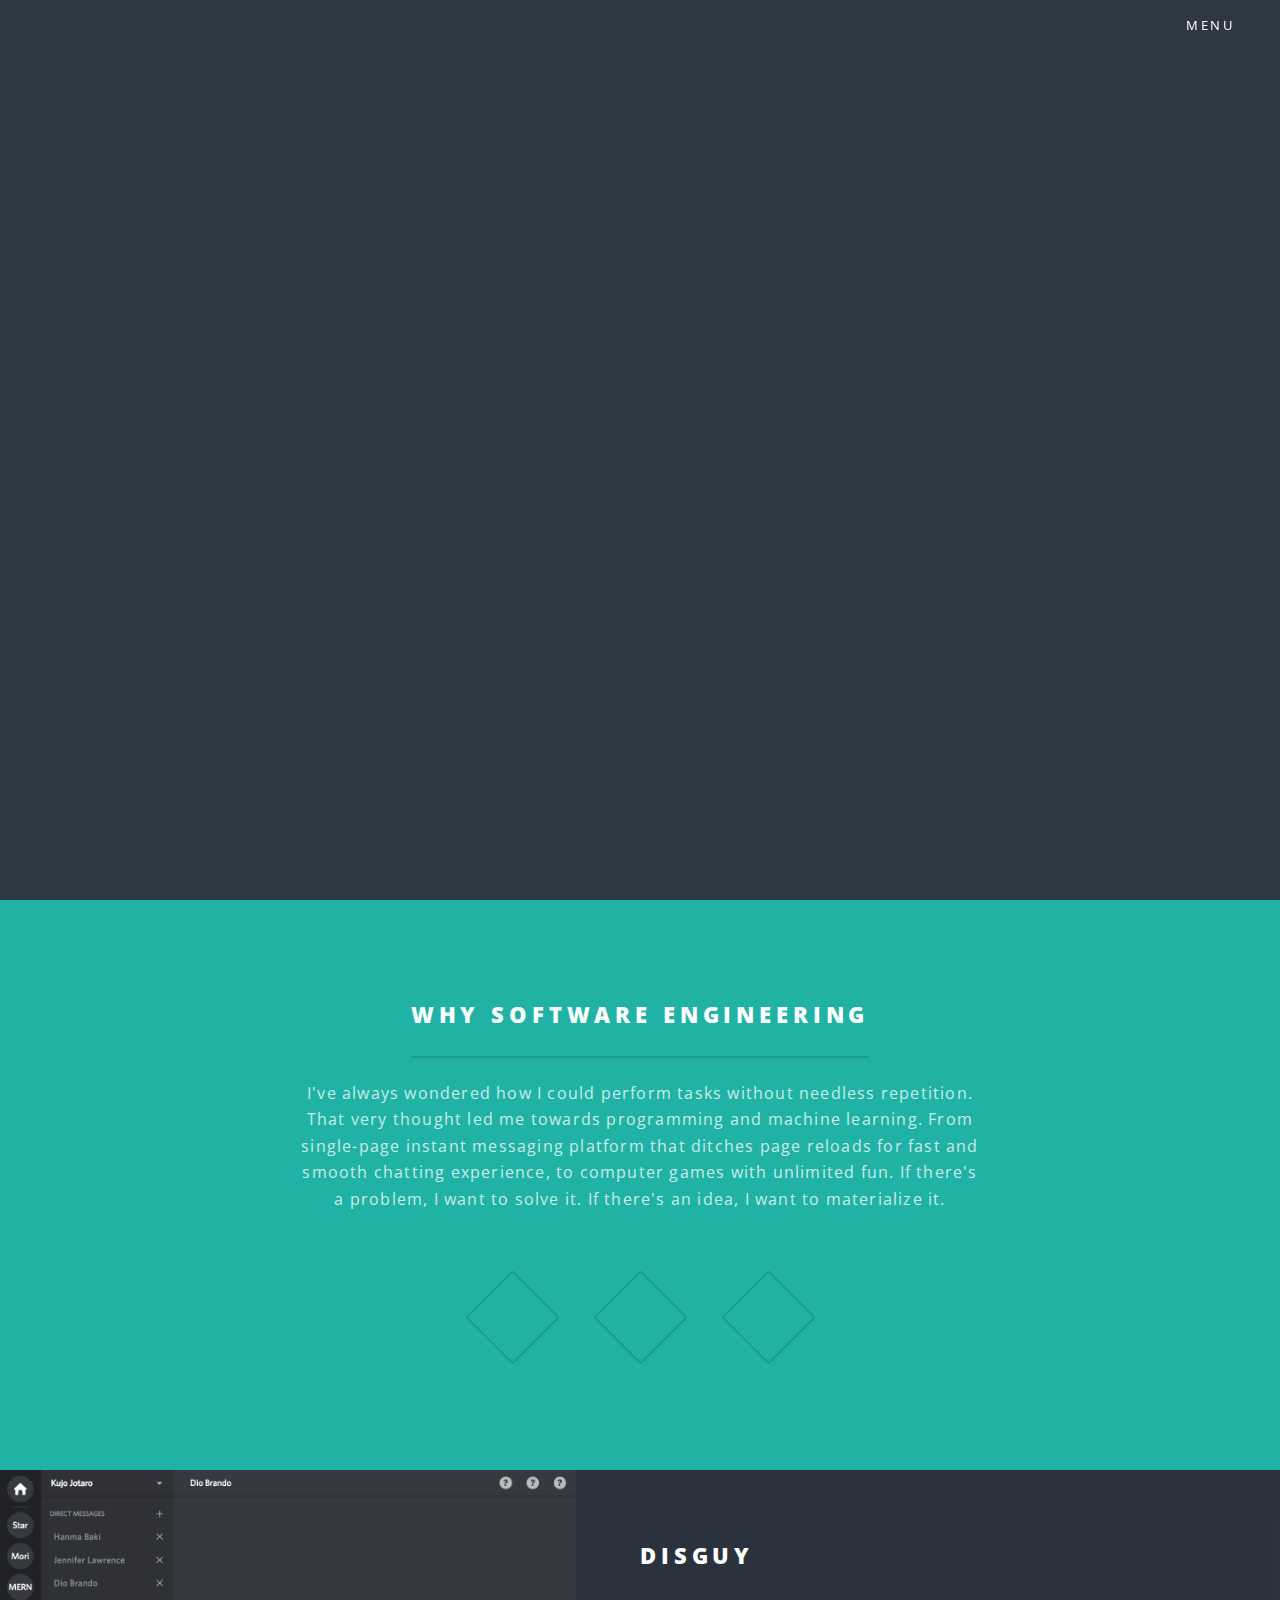
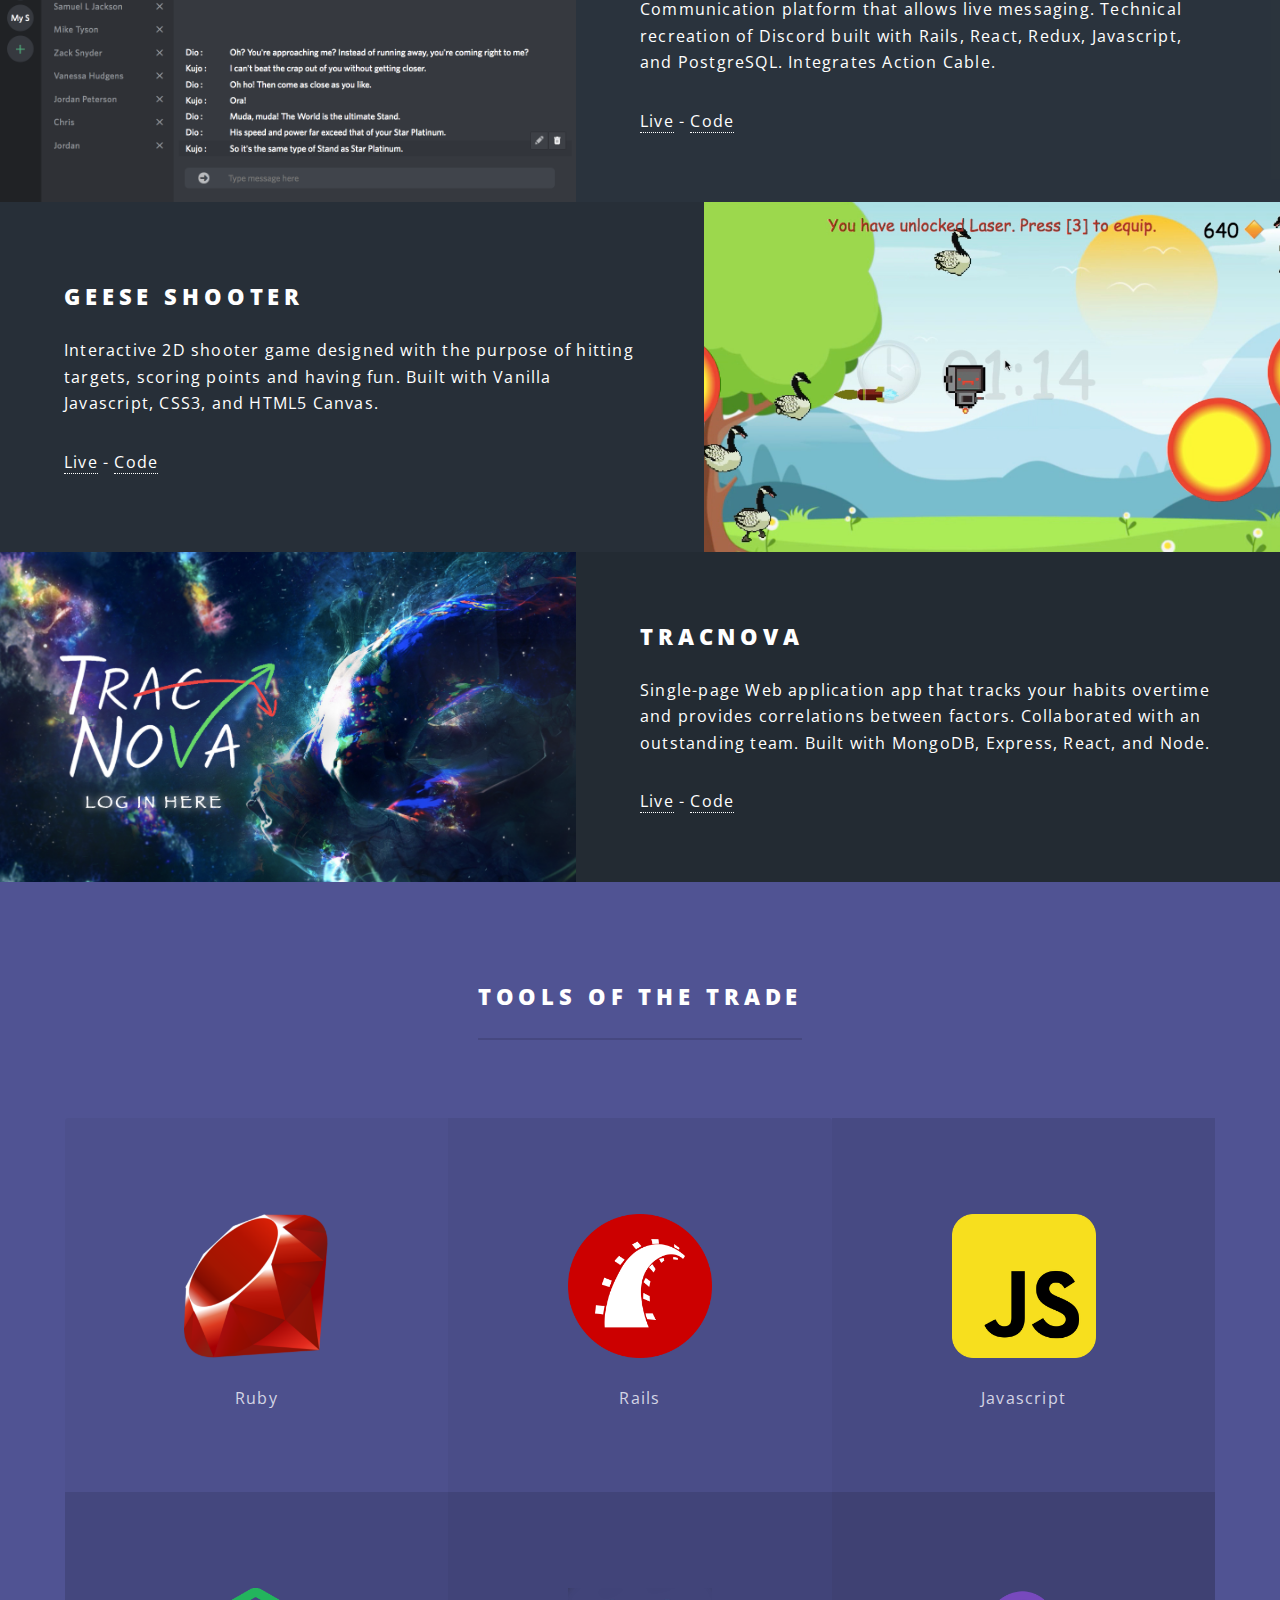
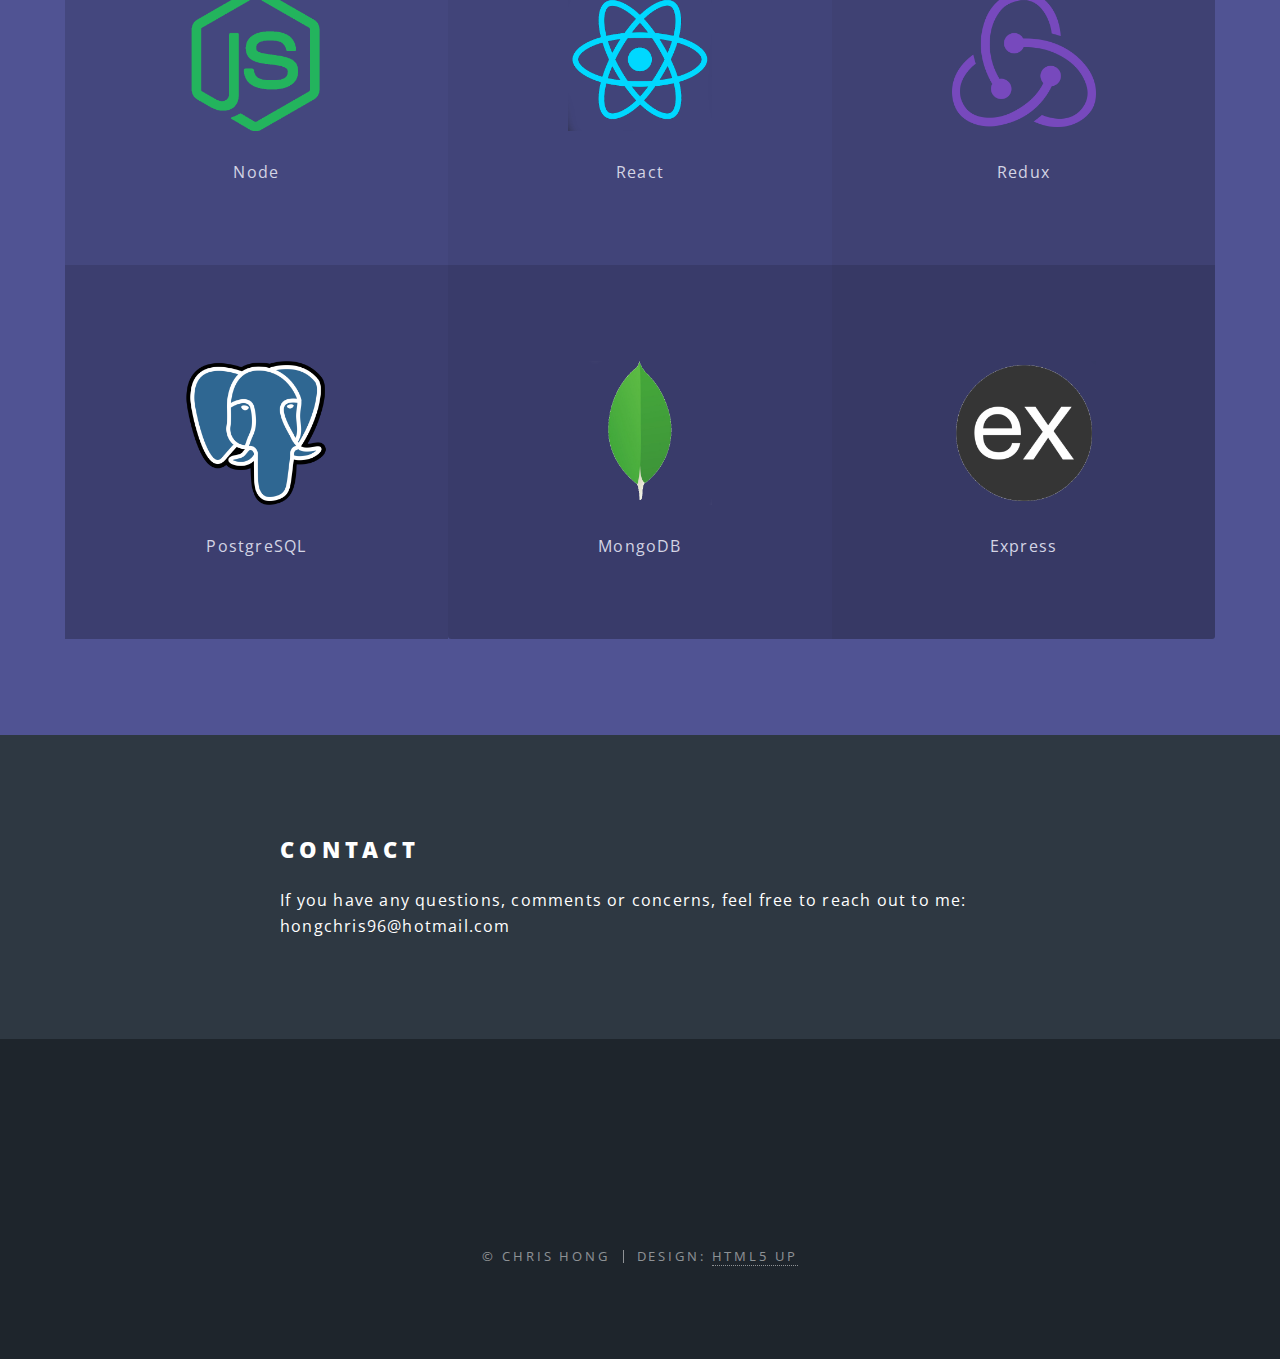
==== index.html @ 30152943 "Edit generic page" ====
<!DOCTYPE HTML>
<!--
	Spectral by HTML5 UP
	html5up.net | @ajlkn
	Free for personal and commercial use under the CCA 3.0 license (html5up.net/license)
-->
<html>
	<head>
		<title>Chris Hong</title>
		<meta charset="utf-8" />
		<meta name="viewport" content="width=device-width, initial-scale=1, user-scalable=no" />
		<link rel="stylesheet" href="assets/css/main.css" />
		<noscript><link rel="stylesheet" href="assets/css/noscript.css" /></noscript>
	</head>
	<body class="landing is-preload">

		<!-- Page Wrapper -->
			<div id="page-wrapper">

				<!-- Header -->
					<header id="header" class="alt">
						<h1><a href="index.html">Chris Hong</a></h1>
						<nav id="nav">
							<ul>
								<li class="special">
									<a href="#menu" class="menuToggle"><span>Menu</span></a>
									<div id="menu">
										<ul>
											<li><a href="index.html">Home</a></li>
											<li><a href="generic.html">Resume</a></li>
											<li><a href="#one">About</a></li>
											<li><a href="#pre-two">Projects</a></li>
											<li><a href="#three">Skills</a></li>
											<li><a href="#cta">Contact</a></li>
										</ul>
									</div>
								</li>
							</ul>
						</nav>
					</header>

				<!-- Banner -->
					<section id="banner">
            <img class="profile-pic" src="images/linkedIn1.jpg">
						<div class="inner">
							<h2>Chris Hong</h2>
							<p>Full Stack Software Engineer</p>
						</div>
            <ul class="actions special">
              <li><a href="#" class="button primary">Resume</a></li>
            </ul>
						<a href="#one" class="more scrolly">Learn More</a>
					</section>

				<!-- One -->
					<section id="one" class="wrapper style1 special">
						<div class="inner">
							<header class="major">
								<h2>Why Software Engineering</h2>
								<p>I've always wondered how I could perform tasks without needless repetition.<br/>
                  That very thought led me towards programming and machine learning. From <br/>
                  single-page instant messaging platform that ditches page reloads for fast and<br/>
                  smooth chatting experience, to computer games with unlimited fun. If there's<br/>
                  a problem, I want to solve it. If there's an idea, I want to materialize it.
								</p>
							</header>
							<ul class="icons major">
								<li><span class="icon solid fa-robot major style1"><span class="label">Lorem</span></span></li>
								<li><span class="icon solid fa-database major style2"><span class="label">Ipsum</span></span></li>
								<li><span class="icon solid fa-code major style3"><span class="label">Dolor</span></span></li>
							</ul>
						</div>
            <div id="pre-two"></div>
					</section>
          
				<!-- Two -->
					<section id="two" class="wrapper alt style2">
						<section class="spotlight">
							<div class="image"><img src="images/DisGuy.png" alt="" /></div><div class="content">
								<h2>DisGuy</h2>
								<p>Communication platform that allows live messaging. Technical recreation of Discord built with Rails, React, Redux, Javascript, and PostgreSQL. Integrates Action Cable.</p>
                <p>
                  <a href="https://disguy.herokuapp.com/#/" target="_blank">Live</a>
                   - 
                  <a href="https://github.com/hongchris96/disGuy" target="_blank">Code</a>
                </p>
              </div>
						</section>
						<section class="spotlight">
							<div class="image"><img src="images/Geese_Shooter2.png" alt="" /></div><div class="content">
								<h2>Geese Shooter</h2>
								<p>Interactive 2D shooter game designed with the purpose of hitting targets, scoring points and having fun. Built with Vanilla Javascript, CSS3, and HTML5 Canvas.</p>
                <p>
                  <a href="https://hongchris96.github.io/Geese-Shooter/" target="_blank">Live</a>
                   - 
                  <a href="https://github.com/hongchris96/Geese-Shooter" target="_blank">Code</a>
                </p>
              </div>
						</section>
						<section class="spotlight">
							<div class="image"><img src="images/TracNova.png" alt="" /></div><div class="content">
								<h2>TracNova</h2>
								<p>Single-page Web application app that tracks your habits overtime and provides correlations between factors. Collaborated with an outstanding team. Built with MongoDB, Express, React, and Node.</p>
                <p>
                  <a href="https://trac-nova.herokuapp.com/#/" target="_blank">Live</a>
                   - 
                  <a href="https://github.com/Eruanne2/TracNova" target="_blank">Code</a>
                </p>
              </div>
						</section>
					</section>

				<!-- Three -->
					<section id="three" class="wrapper style3 special">
						<div class="inner">
							<header class="major">
								<h2>Tools of the trade</h2>
								<p></p>
							</header>
							<ul class="features">
								<li>
									<h3><img src="images/ruby_icon.png" class="skill-logo"></h3>
									<p>Ruby</p>
								</li>
								<li>
									<h3><img src="images/rails_icon.png" class="skill-logo"></h3>
									<p>Rails</p>
								</li>
								<li>
									<h3><img src="images/javascript_icon.png" class="skill-logo"></h3>
									<p>Javascript</p>
								</li>
								<li>
									<h3><img src="images/node_icon.png" class="skill-logo"></h3>
									<p>Node</p>
								</li>
								<li>
									<h3><img src="images/react_icon.png" class="skill-logo"></h3>
									<p>React</p>
								</li>
								<li>
									<h3><img src="images/redux_icon.png" class="skill-logo"></h3>
									<p>Redux</p>
								</li>
								<li>
									<h3><img src="images/postgresql_icon.png" class="skill-logo"></h3>
									<p>PostgreSQL</p>
								</li>
								<li>
									<h3><img src="images/mongodb_icon.png" class="skill-logo"></h3>
									<p>MongoDB</p>
								</li>
								<li>
									<h3><img src="images/express_icon.png" class="skill-logo"></h3>
									<p>Express</p>
								</li>
							</ul>
						</div>
					</section>

				<!-- CTA -->
					<section id="cta" class="wrapper style4">
						<div class="inner">
							<header>
								<h2>Contact</h2>
								<p>If you have any questions, comments or concerns, feel free to reach out to me: hongchris96@hotmail.com</p>
							</header>
						</div>
					</section>

				<!-- Footer -->
					<footer id="footer">
						<ul class="icons">
							<li><a href="https://github.com/hongchris96" target="_blank" class="icon brands fa-github"><span class="label">Github</span></a></li>
							<li><a href="https://www.linkedin.com/in/chen-wei-christopher-hong-4b189162/" target="_blank" class="icon brands fa-linkedin"><span class="label">LinkedIn</span></a></li>
							<li><a href="#" class="icon brands fa-angellist"><span class="label">AngelList</span></a></li>
						</ul>
						<ul class="copyright">
							<li>&copy; Chris Hong</li><li>Design: <a href="http://html5up.net" target="_blank">HTML5 UP</a></li>
						</ul>
					</footer>

			</div>

		<!-- Scripts -->
			<script src="assets/js/jquery.min.js"></script>
			<script src="assets/js/jquery.scrollex.min.js"></script>
			<script src="assets/js/jquery.scrolly.min.js"></script>
			<script src="assets/js/browser.min.js"></script>
			<script src="assets/js/breakpoints.min.js"></script>
			<script src="assets/js/util.js"></script>
			<script src="assets/js/main.js"></script>

	</body>
</html>
---- assets/css/main.css ----
@import url(fontawesome-all.min.css);
@import url("https://fonts.googleapis.com/css?family=Open+Sans:400,400italic,600,600italic,800,800italic");

/*
	Spectral by HTML5 UP
	html5up.net | @ajlkn
	Free for personal and commercial use under the CCA 3.0 license (html5up.net/license)
*/

html, body, div, span, applet, object,
iframe, h1, h2, h3, h4, h5, h6, p, blockquote,
pre, a, abbr, acronym, address, big, cite,
code, del, dfn, em, img, ins, kbd, q, s, samp,
small, strike, strong, sub, sup, tt, var, b,
u, i, center, dl, dt, dd, ol, ul, li, fieldset,
form, label, legend, table, caption, tbody,
tfoot, thead, tr, th, td, article, aside,
canvas, details, embed, figure, figcaption,
footer, header, hgroup, menu, nav, output, ruby,
section, summary, time, mark, audio, video {
	margin: 0;
	padding: 0;
	border: 0;
	font-size: 100%;
	font: inherit;
	vertical-align: baseline;}

article, aside, details, figcaption, figure,
footer, header, hgroup, menu, nav, section {
	display: block;}

body {
	line-height: 1;
}

ol, ul {
	list-style: none;
}

blockquote, q {
	quotes: none;
}

	blockquote:before, blockquote:after, q:before, q:after {
		content: '';
		content: none;
	}

table {
	border-collapse: collapse;
	border-spacing: 0;
}

body {
	-webkit-text-size-adjust: none;
}

mark {
	background-color: transparent;
	color: inherit;
}

input::-moz-focus-inner {
	border: 0;
	padding: 0;
}

input, select, textarea {
	-moz-appearance: none;
	-webkit-appearance: none;
	-ms-appearance: none;
	appearance: none;
}

/* Basic */

	@-ms-viewport {
		width: device-width;
	}

	html {
		box-sizing: border-box;
	}

	*, *:before, *:after {
		box-sizing: inherit;
	}

	body {
		background: #2e3842;
	}

		body.is-preload *, body.is-preload *:before, body.is-preload *:after {
			-moz-animation: none !important;
			-webkit-animation: none !important;
			-ms-animation: none !important;
			animation: none !important;
			-moz-transition: none !important;
			-webkit-transition: none !important;
			-ms-transition: none !important;
			transition: none !important;
		}

	body, input, select, textarea {
		color: #fff;
		font-family: "Open Sans", Helvetica, sans-serif;
		font-size: 15pt;
		font-weight: 400;
		letter-spacing: 0.075em;
		line-height: 1.65em;
	}

		@media screen and (max-width: 1680px) {

			body, input, select, textarea {
				font-size: 13pt;
			}

		}

		@media screen and (max-width: 1280px) {

			body, input, select, textarea {
				font-size: 12pt;
			}

		}

		@media screen and (max-width: 736px) {

			body, input, select, textarea {
				font-size: 11pt;
				letter-spacing: 0.0375em;
			}

		}

	a {
		-moz-transition: color 0.2s ease, border-bottom-color 0.2s ease;
		-webkit-transition: color 0.2s ease, border-bottom-color 0.2s ease;
		-ms-transition: color 0.2s ease, border-bottom-color 0.2s ease;
		transition: color 0.2s ease, border-bottom-color 0.2s ease;
		border-bottom: dotted 1px;
		color: inherit;
		text-decoration: none;
	}

		a:hover {
			border-bottom-color: transparent;
		}

	strong, b {
		color: #fff;
		font-weight: 600;
	}

	em, i {
		font-style: italic;
	}

	p {
		margin: 0 0 2em 0;
	}

	h1, h2, h3, h4, h5, h6 {
		color: #fff;
		font-weight: 800;
		letter-spacing: 0.225em;
		line-height: 1em;
		margin: 0 0 1em 0;
		text-transform: uppercase;
	}

		h1 a, h2 a, h3 a, h4 a, h5 a, h6 a {
			color: inherit;
			text-decoration: none;
		}

	h2 {
		font-size: 1.35em;
		line-height: 1.75em;
	}

		@media screen and (max-width: 736px) {

			h2 {
				font-size: 1.1em;
				line-height: 1.65em;
			}

		}

	h3 {
		font-size: 1.15em;
		line-height: 1.75em;
	}

		@media screen and (max-width: 736px) {

			h3 {
				font-size: 1em;
				line-height: 1.65em;
			}

		}

	h4 {
		font-size: 1em;
		line-height: 1.5em;
	}

	h5 {
		font-size: 0.8em;
		line-height: 1.5em;
	}

	h6 {
		font-size: 0.7em;
		line-height: 1.5em;
	}

	sub {
		font-size: 0.8em;
		position: relative;
		top: 0.5em;
	}

	sup {
		font-size: 0.8em;
		position: relative;
		top: -0.5em;
	}

	hr {
		border: 0;
		border-bottom: solid 2px #fff;
		margin: 3em 0;
	}

		hr.major {
			margin: 4.5em 0;
		}

	blockquote {
		border-left: solid 4px #fff;
		font-style: italic;
		margin: 0 0 2em 0;
		padding: 0.5em 0 0.5em 2em;
	}

	code {
		background: rgba(144, 144, 144, 0.25);
		border-radius: 3px;
		font-family: "Courier New", monospace;
		font-size: 0.9em;
		letter-spacing: 0;
		margin: 0 0.25em;
		padding: 0.25em 0.65em;
	}

	pre {
		-webkit-overflow-scrolling: touch;
		font-family: "Courier New", monospace;
		font-size: 0.9em;
		margin: 0 0 2em 0;
	}

		pre code {
			display: block;
			line-height: 1.75em;
			padding: 1em 1.5em;
			overflow-x: auto;
		}

	.align-left {
		text-align: left;
	}

	.align-center {
		text-align: center;
	}

	.align-right {
		text-align: right;
	}

/* Row */

	.row {
		display: flex;
		flex-wrap: wrap;
		box-sizing: border-box;
		align-items: stretch;
	}

		.row > * {
			box-sizing: border-box;
		}

		.row.gtr-uniform > * > :last-child {
			margin-bottom: 0;
		}

		.row.aln-left {
			justify-content: flex-start;
		}

		.row.aln-center {
			justify-content: center;
		}

		.row.aln-right {
			justify-content: flex-end;
		}

		.row.aln-top {
			align-items: flex-start;
		}

		.row.aln-middle {
			align-items: center;
		}

		.row.aln-bottom {
			align-items: flex-end;
		}

		.row > .imp {
			order: -1;
		}

		.row > .col-1 {
			width: 8.33333%;
		}

		.row > .off-1 {
			margin-left: 8.33333%;
		}

		.row > .col-2 {
			width: 16.66667%;
		}

		.row > .off-2 {
			margin-left: 16.66667%;
		}

		.row > .col-3 {
			width: 25%;
		}

		.row > .off-3 {
			margin-left: 25%;
		}

		.row > .col-4 {
			width: 33.33333%;
		}

		.row > .off-4 {
			margin-left: 33.33333%;
		}

		.row > .col-5 {
			width: 41.66667%;
		}

		.row > .off-5 {
			margin-left: 41.66667%;
		}

		.row > .col-6 {
			width: 50%;
		}

		.row > .off-6 {
			margin-left: 50%;
		}

		.row > .col-7 {
			width: 58.33333%;
		}

		.row > .off-7 {
			margin-left: 58.33333%;
		}

		.row > .col-8 {
			width: 66.66667%;
		}

		.row > .off-8 {
			margin-left: 66.66667%;
		}

		.row > .col-9 {
			width: 75%;
		}

		.row > .off-9 {
			margin-left: 75%;
		}

		.row > .col-10 {
			width: 83.33333%;
		}

		.row > .off-10 {
			margin-left: 83.33333%;
		}

		.row > .col-11 {
			width: 91.66667%;
		}

		.row > .off-11 {
			margin-left: 91.66667%;
		}

		.row > .col-12 {
			width: 100%;
		}

		.row > .off-12 {
			margin-left: 100%;
		}

		.row.gtr-0 {
			margin-top: 0;
			margin-left: 0em;
		}

			.row.gtr-0 > * {
				padding: 0 0 0 0em;
			}

			.row.gtr-0.gtr-uniform {
				margin-top: 0em;
			}

				.row.gtr-0.gtr-uniform > * {
					padding-top: 0em;
				}

		.row.gtr-25 {
			margin-top: 0;
			margin-left: -0.375em;
		}

			.row.gtr-25 > * {
				padding: 0 0 0 0.375em;
			}

			.row.gtr-25.gtr-uniform {
				margin-top: -0.375em;
			}

				.row.gtr-25.gtr-uniform > * {
					padding-top: 0.375em;
				}

		.row.gtr-50 {
			margin-top: 0;
			margin-left: -0.75em;
		}

			.row.gtr-50 > * {
				padding: 0 0 0 0.75em;
			}

			.row.gtr-50.gtr-uniform {
				margin-top: -0.75em;
			}

				.row.gtr-50.gtr-uniform > * {
					padding-top: 0.75em;
				}

		.row {
			margin-top: 0;
			margin-left: -1.5em;
		}

			.row > * {
				padding: 0 0 0 1.5em;
			}

			.row.gtr-uniform {
				margin-top: -1.5em;
			}

				.row.gtr-uniform > * {
					padding-top: 1.5em;
				}

		.row.gtr-150 {
			margin-top: 0;
			margin-left: -2.25em;
		}

			.row.gtr-150 > * {
				padding: 0 0 0 2.25em;
			}

			.row.gtr-150.gtr-uniform {
				margin-top: -2.25em;
			}

				.row.gtr-150.gtr-uniform > * {
					padding-top: 2.25em;
				}

		.row.gtr-200 {
			margin-top: 0;
			margin-left: -3em;
		}

			.row.gtr-200 > * {
				padding: 0 0 0 3em;
			}

			.row.gtr-200.gtr-uniform {
				margin-top: -3em;
			}

				.row.gtr-200.gtr-uniform > * {
					padding-top: 3em;
				}

		@media screen and (max-width: 1680px) {

			.row {
				display: flex;
				flex-wrap: wrap;
				box-sizing: border-box;
				align-items: stretch;
			}

				.row > * {
					box-sizing: border-box;
				}

				.row.gtr-uniform > * > :last-child {
					margin-bottom: 0;
				}

				.row.aln-left {
					justify-content: flex-start;
				}

				.row.aln-center {
					justify-content: center;
				}

				.row.aln-right {
					justify-content: flex-end;
				}

				.row.aln-top {
					align-items: flex-start;
				}

				.row.aln-middle {
					align-items: center;
				}

				.row.aln-bottom {
					align-items: flex-end;
				}

				.row > .imp-xlarge {
					order: -1;
				}

				.row > .col-1-xlarge {
					width: 8.33333%;
				}

				.row > .off-1-xlarge {
					margin-left: 8.33333%;
				}

				.row > .col-2-xlarge {
					width: 16.66667%;
				}

				.row > .off-2-xlarge {
					margin-left: 16.66667%;
				}

				.row > .col-3-xlarge {
					width: 25%;
				}

				.row > .off-3-xlarge {
					margin-left: 25%;
				}

				.row > .col-4-xlarge {
					width: 33.33333%;
				}

				.row > .off-4-xlarge {
					margin-left: 33.33333%;
				}

				.row > .col-5-xlarge {
					width: 41.66667%;
				}

				.row > .off-5-xlarge {
					margin-left: 41.66667%;
				}

				.row > .col-6-xlarge {
					width: 50%;
				}

				.row > .off-6-xlarge {
					margin-left: 50%;
				}

				.row > .col-7-xlarge {
					width: 58.33333%;
				}

				.row > .off-7-xlarge {
					margin-left: 58.33333%;
				}

				.row > .col-8-xlarge {
					width: 66.66667%;
				}

				.row > .off-8-xlarge {
					margin-left: 66.66667%;
				}

				.row > .col-9-xlarge {
					width: 75%;
				}

				.row > .off-9-xlarge {
					margin-left: 75%;
				}

				.row > .col-10-xlarge {
					width: 83.33333%;
				}

				.row > .off-10-xlarge {
					margin-left: 83.33333%;
				}

				.row > .col-11-xlarge {
					width: 91.66667%;
				}

				.row > .off-11-xlarge {
					margin-left: 91.66667%;
				}

				.row > .col-12-xlarge {
					width: 100%;
				}

				.row > .off-12-xlarge {
					margin-left: 100%;
				}

				.row.gtr-0 {
					margin-top: 0;
					margin-left: 0em;
				}

					.row.gtr-0 > * {
						padding: 0 0 0 0em;
					}

					.row.gtr-0.gtr-uniform {
						margin-top: 0em;
					}

						.row.gtr-0.gtr-uniform > * {
							padding-top: 0em;
						}

				.row.gtr-25 {
					margin-top: 0;
					margin-left: -0.375em;
				}

					.row.gtr-25 > * {
						padding: 0 0 0 0.375em;
					}

					.row.gtr-25.gtr-uniform {
						margin-top: -0.375em;
					}

						.row.gtr-25.gtr-uniform > * {
							padding-top: 0.375em;
						}

				.row.gtr-50 {
					margin-top: 0;
					margin-left: -0.75em;
				}

					.row.gtr-50 > * {
						padding: 0 0 0 0.75em;
					}

					.row.gtr-50.gtr-uniform {
						margin-top: -0.75em;
					}

						.row.gtr-50.gtr-uniform > * {
							padding-top: 0.75em;
						}

				.row {
					margin-top: 0;
					margin-left: -1.5em;
				}

					.row > * {
						padding: 0 0 0 1.5em;
					}

					.row.gtr-uniform {
						margin-top: -1.5em;
					}

						.row.gtr-uniform > * {
							padding-top: 1.5em;
						}

				.row.gtr-150 {
					margin-top: 0;
					margin-left: -2.25em;
				}

					.row.gtr-150 > * {
						padding: 0 0 0 2.25em;
					}

					.row.gtr-150.gtr-uniform {
						margin-top: -2.25em;
					}

						.row.gtr-150.gtr-uniform > * {
							padding-top: 2.25em;
						}

				.row.gtr-200 {
					margin-top: 0;
					margin-left: -3em;
				}

					.row.gtr-200 > * {
						padding: 0 0 0 3em;
					}

					.row.gtr-200.gtr-uniform {
						margin-top: -3em;
					}

						.row.gtr-200.gtr-uniform > * {
							padding-top: 3em;
						}

		}

		@media screen and (max-width: 1280px) {

			.row {
				display: flex;
				flex-wrap: wrap;
				box-sizing: border-box;
				align-items: stretch;
			}

				.row > * {
					box-sizing: border-box;
				}

				.row.gtr-uniform > * > :last-child {
					margin-bottom: 0;
				}

				.row.aln-left {
					justify-content: flex-start;
				}

				.row.aln-center {
					justify-content: center;
				}

				.row.aln-right {
					justify-content: flex-end;
				}

				.row.aln-top {
					align-items: flex-start;
				}

				.row.aln-middle {
					align-items: center;
				}

				.row.aln-bottom {
					align-items: flex-end;
				}

				.row > .imp-large {
					order: -1;
				}

				.row > .col-1-large {
					width: 8.33333%;
				}

				.row > .off-1-large {
					margin-left: 8.33333%;
				}

				.row > .col-2-large {
					width: 16.66667%;
				}

				.row > .off-2-large {
					margin-left: 16.66667%;
				}

				.row > .col-3-large {
					width: 25%;
				}

				.row > .off-3-large {
					margin-left: 25%;
				}

				.row > .col-4-large {
					width: 33.33333%;
				}

				.row > .off-4-large {
					margin-left: 33.33333%;
				}

				.row > .col-5-large {
					width: 41.66667%;
				}

				.row > .off-5-large {
					margin-left: 41.66667%;
				}

				.row > .col-6-large {
					width: 50%;
				}

				.row > .off-6-large {
					margin-left: 50%;
				}

				.row > .col-7-large {
					width: 58.33333%;
				}

				.row > .off-7-large {
					margin-left: 58.33333%;
				}

				.row > .col-8-large {
					width: 66.66667%;
				}

				.row > .off-8-large {
					margin-left: 66.66667%;
				}

				.row > .col-9-large {
					width: 75%;
				}

				.row > .off-9-large {
					margin-left: 75%;
				}

				.row > .col-10-large {
					width: 83.33333%;
				}

				.row > .off-10-large {
					margin-left: 83.33333%;
				}

				.row > .col-11-large {
					width: 91.66667%;
				}

				.row > .off-11-large {
					margin-left: 91.66667%;
				}

				.row > .col-12-large {
					width: 100%;
				}

				.row > .off-12-large {
					margin-left: 100%;
				}

				.row.gtr-0 {
					margin-top: 0;
					margin-left: 0em;
				}

					.row.gtr-0 > * {
						padding: 0 0 0 0em;
					}

					.row.gtr-0.gtr-uniform {
						margin-top: 0em;
					}

						.row.gtr-0.gtr-uniform > * {
							padding-top: 0em;
						}

				.row.gtr-25 {
					margin-top: 0;
					margin-left: -0.375em;
				}

					.row.gtr-25 > * {
						padding: 0 0 0 0.375em;
					}

					.row.gtr-25.gtr-uniform {
						margin-top: -0.375em;
					}

						.row.gtr-25.gtr-uniform > * {
							padding-top: 0.375em;
						}

				.row.gtr-50 {
					margin-top: 0;
					margin-left: -0.75em;
				}

					.row.gtr-50 > * {
						padding: 0 0 0 0.75em;
					}

					.row.gtr-50.gtr-uniform {
						margin-top: -0.75em;
					}

						.row.gtr-50.gtr-uniform > * {
							padding-top: 0.75em;
						}

				.row {
					margin-top: 0;
					margin-left: -1.5em;
				}

					.row > * {
						padding: 0 0 0 1.5em;
					}

					.row.gtr-uniform {
						margin-top: -1.5em;
					}

						.row.gtr-uniform > * {
							padding-top: 1.5em;
						}

				.row.gtr-150 {
					margin-top: 0;
					margin-left: -2.25em;
				}

					.row.gtr-150 > * {
						padding: 0 0 0 2.25em;
					}

					.row.gtr-150.gtr-uniform {
						margin-top: -2.25em;
					}

						.row.gtr-150.gtr-uniform > * {
							padding-top: 2.25em;
						}

				.row.gtr-200 {
					margin-top: 0;
					margin-left: -3em;
				}

					.row.gtr-200 > * {
						padding: 0 0 0 3em;
					}

					.row.gtr-200.gtr-uniform {
						margin-top: -3em;
					}

						.row.gtr-200.gtr-uniform > * {
							padding-top: 3em;
						}

		}

		@media screen and (max-width: 980px) {

			.row {
				display: flex;
				flex-wrap: wrap;
				box-sizing: border-box;
				align-items: stretch;
			}

				.row > * {
					box-sizing: border-box;
				}

				.row.gtr-uniform > * > :last-child {
					margin-bottom: 0;
				}

				.row.aln-left {
					justify-content: flex-start;
				}

				.row.aln-center {
					justify-content: center;
				}

				.row.aln-right {
					justify-content: flex-end;
				}

				.row.aln-top {
					align-items: flex-start;
				}

				.row.aln-middle {
					align-items: center;
				}

				.row.aln-bottom {
					align-items: flex-end;
				}

				.row > .imp-medium {
					order: -1;
				}

				.row > .col-1-medium {
					width: 8.33333%;
				}

				.row > .off-1-medium {
					margin-left: 8.33333%;
				}

				.row > .col-2-medium {
					width: 16.66667%;
				}

				.row > .off-2-medium {
					margin-left: 16.66667%;
				}

				.row > .col-3-medium {
					width: 25%;
				}

				.row > .off-3-medium {
					margin-left: 25%;
				}

				.row > .col-4-medium {
					width: 33.33333%;
				}

				.row > .off-4-medium {
					margin-left: 33.33333%;
				}

				.row > .col-5-medium {
					width: 41.66667%;
				}

				.row > .off-5-medium {
					margin-left: 41.66667%;
				}

				.row > .col-6-medium {
					width: 50%;
				}

				.row > .off-6-medium {
					margin-left: 50%;
				}

				.row > .col-7-medium {
					width: 58.33333%;
				}

				.row > .off-7-medium {
					margin-left: 58.33333%;
				}

				.row > .col-8-medium {
					width: 66.66667%;
				}

				.row > .off-8-medium {
					margin-left: 66.66667%;
				}

				.row > .col-9-medium {
					width: 75%;
				}

				.row > .off-9-medium {
					margin-left: 75%;
				}

				.row > .col-10-medium {
					width: 83.33333%;
				}

				.row > .off-10-medium {
					margin-left: 83.33333%;
				}

				.row > .col-11-medium {
					width: 91.66667%;
				}

				.row > .off-11-medium {
					margin-left: 91.66667%;
				}

				.row > .col-12-medium {
					width: 100%;
				}

				.row > .off-12-medium {
					margin-left: 100%;
				}

				.row.gtr-0 {
					margin-top: 0;
					margin-left: 0em;
				}

					.row.gtr-0 > * {
						padding: 0 0 0 0em;
					}

					.row.gtr-0.gtr-uniform {
						margin-top: 0em;
					}

						.row.gtr-0.gtr-uniform > * {
							padding-top: 0em;
						}

				.row.gtr-25 {
					margin-top: 0;
					margin-left: -0.375em;
				}

					.row.gtr-25 > * {
						padding: 0 0 0 0.375em;
					}

					.row.gtr-25.gtr-uniform {
						margin-top: -0.375em;
					}

						.row.gtr-25.gtr-uniform > * {
							padding-top: 0.375em;
						}

				.row.gtr-50 {
					margin-top: 0;
					margin-left: -0.75em;
				}

					.row.gtr-50 > * {
						padding: 0 0 0 0.75em;
					}

					.row.gtr-50.gtr-uniform {
						margin-top: -0.75em;
					}

						.row.gtr-50.gtr-uniform > * {
							padding-top: 0.75em;
						}

				.row {
					margin-top: 0;
					margin-left: -1.5em;
				}

					.row > * {
						padding: 0 0 0 1.5em;
					}

					.row.gtr-uniform {
						margin-top: -1.5em;
					}

						.row.gtr-uniform > * {
							padding-top: 1.5em;
						}

				.row.gtr-150 {
					margin-top: 0;
					margin-left: -2.25em;
				}

					.row.gtr-150 > * {
						padding: 0 0 0 2.25em;
					}

					.row.gtr-150.gtr-uniform {
						margin-top: -2.25em;
					}

						.row.gtr-150.gtr-uniform > * {
							padding-top: 2.25em;
						}

				.row.gtr-200 {
					margin-top: 0;
					margin-left: -3em;
				}

					.row.gtr-200 > * {
						padding: 0 0 0 3em;
					}

					.row.gtr-200.gtr-uniform {
						margin-top: -3em;
					}

						.row.gtr-200.gtr-uniform > * {
							padding-top: 3em;
						}

		}

		@media screen and (max-width: 736px) {

			.row {
				display: flex;
				flex-wrap: wrap;
				box-sizing: border-box;
				align-items: stretch;
			}

				.row > * {
					box-sizing: border-box;
				}

				.row.gtr-uniform > * > :last-child {
					margin-bottom: 0;
				}

				.row.aln-left {
					justify-content: flex-start;
				}

				.row.aln-center {
					justify-content: center;
				}

				.row.aln-right {
					justify-content: flex-end;
				}

				.row.aln-top {
					align-items: flex-start;
				}

				.row.aln-middle {
					align-items: center;
				}

				.row.aln-bottom {
					align-items: flex-end;
				}

				.row > .imp-small {
					order: -1;
				}

				.row > .col-1-small {
					width: 8.33333%;
				}

				.row > .off-1-small {
					margin-left: 8.33333%;
				}

				.row > .col-2-small {
					width: 16.66667%;
				}

				.row > .off-2-small {
					margin-left: 16.66667%;
				}

				.row > .col-3-small {
					width: 25%;
				}

				.row > .off-3-small {
					margin-left: 25%;
				}

				.row > .col-4-small {
					width: 33.33333%;
				}

				.row > .off-4-small {
					margin-left: 33.33333%;
				}

				.row > .col-5-small {
					width: 41.66667%;
				}

				.row > .off-5-small {
					margin-left: 41.66667%;
				}

				.row > .col-6-small {
					width: 50%;
				}

				.row > .off-6-small {
					margin-left: 50%;
				}

				.row > .col-7-small {
					width: 58.33333%;
				}

				.row > .off-7-small {
					margin-left: 58.33333%;
				}

				.row > .col-8-small {
					width: 66.66667%;
				}

				.row > .off-8-small {
					margin-left: 66.66667%;
				}

				.row > .col-9-small {
					width: 75%;
				}

				.row > .off-9-small {
					margin-left: 75%;
				}

				.row > .col-10-small {
					width: 83.33333%;
				}

				.row > .off-10-small {
					margin-left: 83.33333%;
				}

				.row > .col-11-small {
					width: 91.66667%;
				}

				.row > .off-11-small {
					margin-left: 91.66667%;
				}

				.row > .col-12-small {
					width: 100%;
				}

				.row > .off-12-small {
					margin-left: 100%;
				}

				.row.gtr-0 {
					margin-top: 0;
					margin-left: 0em;
				}

					.row.gtr-0 > * {
						padding: 0 0 0 0em;
					}

					.row.gtr-0.gtr-uniform {
						margin-top: 0em;
					}

						.row.gtr-0.gtr-uniform > * {
							padding-top: 0em;
						}

				.row.gtr-25 {
					margin-top: 0;
					margin-left: -0.375em;
				}

					.row.gtr-25 > * {
						padding: 0 0 0 0.375em;
					}

					.row.gtr-25.gtr-uniform {
						margin-top: -0.375em;
					}

						.row.gtr-25.gtr-uniform > * {
							padding-top: 0.375em;
						}

				.row.gtr-50 {
					margin-top: 0;
					margin-left: -0.75em;
				}

					.row.gtr-50 > * {
						padding: 0 0 0 0.75em;
					}

					.row.gtr-50.gtr-uniform {
						margin-top: -0.75em;
					}

						.row.gtr-50.gtr-uniform > * {
							padding-top: 0.75em;
						}

				.row {
					margin-top: 0;
					margin-left: -1.5em;
				}

					.row > * {
						padding: 0 0 0 1.5em;
					}

					.row.gtr-uniform {
						margin-top: -1.5em;
					}

						.row.gtr-uniform > * {
							padding-top: 1.5em;
						}

				.row.gtr-150 {
					margin-top: 0;
					margin-left: -2.25em;
				}

					.row.gtr-150 > * {
						padding: 0 0 0 2.25em;
					}

					.row.gtr-150.gtr-uniform {
						margin-top: -2.25em;
					}

						.row.gtr-150.gtr-uniform > * {
							padding-top: 2.25em;
						}

				.row.gtr-200 {
					margin-top: 0;
					margin-left: -3em;
				}

					.row.gtr-200 > * {
						padding: 0 0 0 3em;
					}

					.row.gtr-200.gtr-uniform {
						margin-top: -3em;
					}

						.row.gtr-200.gtr-uniform > * {
							padding-top: 3em;
						}

		}

		@media screen and (max-width: 480px) {

			.row {
				display: flex;
				flex-wrap: wrap;
				box-sizing: border-box;
				align-items: stretch;
			}

				.row > * {
					box-sizing: border-box;
				}

				.row.gtr-uniform > * > :last-child {
					margin-bottom: 0;
				}

				.row.aln-left {
					justify-content: flex-start;
				}

				.row.aln-center {
					justify-content: center;
				}

				.row.aln-right {
					justify-content: flex-end;
				}

				.row.aln-top {
					align-items: flex-start;
				}

				.row.aln-middle {
					align-items: center;
				}

				.row.aln-bottom {
					align-items: flex-end;
				}

				.row > .imp-xsmall {
					order: -1;
				}

				.row > .col-1-xsmall {
					width: 8.33333%;
				}

				.row > .off-1-xsmall {
					margin-left: 8.33333%;
				}

				.row > .col-2-xsmall {
					width: 16.66667%;
				}

				.row > .off-2-xsmall {
					margin-left: 16.66667%;
				}

				.row > .col-3-xsmall {
					width: 25%;
				}

				.row > .off-3-xsmall {
					margin-left: 25%;
				}

				.row > .col-4-xsmall {
					width: 33.33333%;
				}

				.row > .off-4-xsmall {
					margin-left: 33.33333%;
				}

				.row > .col-5-xsmall {
					width: 41.66667%;
				}

				.row > .off-5-xsmall {
					margin-left: 41.66667%;
				}

				.row > .col-6-xsmall {
					width: 50%;
				}

				.row > .off-6-xsmall {
					margin-left: 50%;
				}

				.row > .col-7-xsmall {
					width: 58.33333%;
				}

				.row > .off-7-xsmall {
					margin-left: 58.33333%;
				}

				.row > .col-8-xsmall {
					width: 66.66667%;
				}

				.row > .off-8-xsmall {
					margin-left: 66.66667%;
				}

				.row > .col-9-xsmall {
					width: 75%;
				}

				.row > .off-9-xsmall {
					margin-left: 75%;
				}

				.row > .col-10-xsmall {
					width: 83.33333%;
				}

				.row > .off-10-xsmall {
					margin-left: 83.33333%;
				}

				.row > .col-11-xsmall {
					width: 91.66667%;
				}

				.row > .off-11-xsmall {
					margin-left: 91.66667%;
				}

				.row > .col-12-xsmall {
					width: 100%;
				}

				.row > .off-12-xsmall {
					margin-left: 100%;
				}

				.row.gtr-0 {
					margin-top: 0;
					margin-left: 0em;
				}

					.row.gtr-0 > * {
						padding: 0 0 0 0em;
					}

					.row.gtr-0.gtr-uniform {
						margin-top: 0em;
					}

						.row.gtr-0.gtr-uniform > * {
							padding-top: 0em;
						}

				.row.gtr-25 {
					margin-top: 0;
					margin-left: -0.375em;
				}

					.row.gtr-25 > * {
						padding: 0 0 0 0.375em;
					}

					.row.gtr-25.gtr-uniform {
						margin-top: -0.375em;
					}

						.row.gtr-25.gtr-uniform > * {
							padding-top: 0.375em;
						}

				.row.gtr-50 {
					margin-top: 0;
					margin-left: -0.75em;
				}

					.row.gtr-50 > * {
						padding: 0 0 0 0.75em;
					}

					.row.gtr-50.gtr-uniform {
						margin-top: -0.75em;
					}

						.row.gtr-50.gtr-uniform > * {
							padding-top: 0.75em;
						}

				.row {
					margin-top: 0;
					margin-left: -1.5em;
				}

					.row > * {
						padding: 0 0 0 1.5em;
					}

					.row.gtr-uniform {
						margin-top: -1.5em;
					}

						.row.gtr-uniform > * {
							padding-top: 1.5em;
						}

				.row.gtr-150 {
					margin-top: 0;
					margin-left: -2.25em;
				}

					.row.gtr-150 > * {
						padding: 0 0 0 2.25em;
					}

					.row.gtr-150.gtr-uniform {
						margin-top: -2.25em;
					}

						.row.gtr-150.gtr-uniform > * {
							padding-top: 2.25em;
						}

				.row.gtr-200 {
					margin-top: 0;
					margin-left: -3em;
				}

					.row.gtr-200 > * {
						padding: 0 0 0 3em;
					}

					.row.gtr-200.gtr-uniform {
						margin-top: -3em;
					}

						.row.gtr-200.gtr-uniform > * {
							padding-top: 3em;
						}

		}

/* Section/Article */

	section.special, article.special {
		text-align: center;
	}

	header p {
		color: rgba(255, 255, 255, 0.5);
		position: relative;
		top: -0.25em;
	}

	header h3 + p {
		font-size: 1.1em;
	}

	header h4 + p,
	header h5 + p,
	header h6 + p {
		font-size: 0.9em;
	}

	header.major {
		margin: 0 0 3.5em 0;
	}

		header.major h2, header.major h3, header.major h4, header.major h5, header.major h6 {
			border-bottom: solid 2px #fff;
			display: inline-block;
			padding-bottom: 1em;
			position: relative;
		}

			header.major h2:after, header.major h3:after, header.major h4:after, header.major h5:after, header.major h6:after {
				content: '';
				display: block;
				height: 1px;
			}

		header.major p {
			color: #fff;
			top: 0;
		}

		@media screen and (max-width: 736px) {

			header.major {
				margin: 0 0 2em 0;
			}

		}

	@media screen and (max-width: 980px) {

		header br {
			display: none;
		}

	}

/* Form */

	form {
		margin: 0 0 2em 0;
	}

	label {
		color: #fff;
		display: block;
		font-size: 0.9em;
		font-weight: 600;
		margin: 0 0 1em 0;
	}

	input[type="text"],
	input[type="password"],
	input[type="email"],
	select,
	textarea {
		-moz-appearance: none;
		-webkit-appearance: none;
		-ms-appearance: none;
		appearance: none;
		background-color: rgba(144, 144, 144, 0.25);
		border-radius: 3px;
		border: none;
		color: inherit;
		display: block;
		outline: 0;
		padding: 0 1em;
		text-decoration: none;
		width: 100%;
	}

		input[type="text"]:invalid,
		input[type="password"]:invalid,
		input[type="email"]:invalid,
		select:invalid,
		textarea:invalid {
			box-shadow: none;
		}

		input[type="text"]:focus,
		input[type="password"]:focus,
		input[type="email"]:focus,
		select:focus,
		textarea:focus {
			box-shadow: 0 0 0 2px #21b2a6;
		}

	select {
		background-size: 1.25em;
		background-repeat: no-repeat;
		background-position: calc(100% - 1em) center;
		height: 2.75em;
		padding-right: 2.75em;
		text-overflow: ellipsis;
	}

		select:focus::-ms-value {
			background-color: transparent;
		}

		select::-ms-expand {
			display: none;
		}

	input[type="text"],
	input[type="password"],
	input[type="email"],
	select {
		height: 2.75em;
	}

	textarea {
		padding: 0.75em 1em;
	}

	input[type="checkbox"],
	input[type="radio"] {
		-moz-appearance: none;
		-webkit-appearance: none;
		-ms-appearance: none;
		appearance: none;
		display: block;
		float: left;
		margin-right: -2em;
		opacity: 0;
		width: 1em;
		z-index: -1;
	}

		input[type="checkbox"] + label,
		input[type="radio"] + label {
			text-decoration: none;
			color: #fff;
			cursor: pointer;
			display: inline-block;
			font-size: 1em;
			font-weight: 400;
			padding-left: 2.4em;
			padding-right: 0.75em;
			position: relative;
		}

			input[type="checkbox"] + label:before,
			input[type="radio"] + label:before {
				-moz-osx-font-smoothing: grayscale;
				-webkit-font-smoothing: antialiased;
				display: inline-block;
				font-style: normal;
				font-variant: normal;
				text-rendering: auto;
				line-height: 1;
				text-transform: none !important;
				font-family: 'Font Awesome 5 Free';
				font-weight: 900;
			}

			input[type="checkbox"] + label:before,
			input[type="radio"] + label:before {
				background: rgba(144, 144, 144, 0.25);
				border-radius: 3px;
				content: '';
				display: inline-block;
				font-size: 0.8em;
				height: 2.0625em;
				left: 0;
				line-height: 2.0625em;
				position: absolute;
				text-align: center;
				top: 0;
				width: 2.0625em;
			}

		input[type="checkbox"]:checked + label:before,
		input[type="radio"]:checked + label:before {
			background: #2e3842;
			color: #fff;
			content: '\f00c';
		}

		input[type="checkbox"]:focus + label:before,
		input[type="radio"]:focus + label:before {
			box-shadow: 0 0 0 2px #21b2a6;
		}

	input[type="checkbox"] + label:before {
		border-radius: 3px;
	}

	input[type="radio"] + label:before {
		border-radius: 100%;
	}

	::-webkit-input-placeholder {
		color: rgba(255, 255, 255, 0.5) !important;
		opacity: 1.0;
	}

	:-moz-placeholder {
		color: rgba(255, 255, 255, 0.5) !important;
		opacity: 1.0;
	}

	::-moz-placeholder {
		color: rgba(255, 255, 255, 0.5) !important;
		opacity: 1.0;
	}

	:-ms-input-placeholder {
		color: rgba(255, 255, 255, 0.5) !important;
		opacity: 1.0;
	}

/* Box */

	.box {
		border-radius: 3px;
		border: solid 2px #fff;
		margin-bottom: 2em;
		padding: 1.5em;
	}

		.box > :last-child,
		.box > :last-child > :last-child,
		.box > :last-child > :last-child > :last-child {
			margin-bottom: 0;
		}

		.box.alt {
			border: 0;
			border-radius: 0;
			padding: 0;
		}

/* Icon */

	.icon {
		text-decoration: none;
		border-bottom: none;
		position: relative;
	}

		.icon:before {
			-moz-osx-font-smoothing: grayscale;
			-webkit-font-smoothing: antialiased;
			display: inline-block;
			font-style: normal;
			font-variant: normal;
			text-rendering: auto;
			line-height: 1;
			text-transform: none !important;
			font-family: 'Font Awesome 5 Free';
			font-weight: 400;
		}

		.icon > .label {
			display: none;
		}

		.icon:before {
			line-height: inherit;
		}

		.icon.solid:before {
			font-weight: 900;
		}

		.icon.brands:before {
			font-family: 'Font Awesome 5 Brands';
		}

		.icon.major {
			-moz-transform: rotate(-45deg);
			-webkit-transform: rotate(-45deg);
			-ms-transform: rotate(-45deg);
			transform: rotate(-45deg);
			border-radius: 3px;
			border: solid 2px #fff;
			display: inline-block;
			font-size: 1.35em;
			height: calc(3em + 2px);
			line-height: 3em;
			text-align: center;
			width: calc(3em + 2px);
		}

			.icon.major:before {
				-moz-transform: rotate(45deg);
				-webkit-transform: rotate(45deg);
				-ms-transform: rotate(45deg);
				transform: rotate(45deg);
				display: inline-block;
				font-size: 1.5em;
			}

			@media screen and (max-width: 736px) {

				.icon.major {
					font-size: 1em;
				}

			}

		.icon.style1 {
			color: #00ffcc;
		}

		.icon.style2 {
			color: #00f0ff;
		}

		.icon.style3 {
			color: #76ddff;
		}

/* Image */

	.image {
		border-radius: 3px;
		border: 0;
		display: inline-block;
		position: relative;
	}

		.image img {
			border-radius: 3px;
			display: block;
		}

		.image.left {
			float: left;
			margin: 0 2em 2em 0;
			top: 0.25em;
		}

		.image.right {
			float: right;
			margin: 0 0 2em 2em;
			top: 0.25em;
		}

		.image.left, .image.right {
			max-width: 40%;
		}

			.image.left img, .image.right img {
				width: 100%;
			}

		.image.fit {
			display: block;
			margin: 0 0 2em 0;
			width: 100%;
		}

			.image.fit img {
				width: 100%;
			}

/* List */

	ol {
		list-style: decimal;
		margin: 0 0 2em 0;
		padding-left: 1.25em;
	}

		ol li {
			padding-left: 0.25em;
		}

	ul {
		list-style: disc;
		margin: 0 0 2em 0;
		padding-left: 1em;
	}

		ul li {
			padding-left: 0.5em;
		}

		ul.alt {
			list-style: none;
			padding-left: 0;
		}

			ul.alt li {
				border-top: solid 1px #fff;
				padding: 0.5em 0;
			}

				ul.alt li:first-child {
					border-top: 0;
					padding-top: 0;
				}

	dl {
		margin: 0 0 2em 0;
	}

/* Actions */

	ul.actions {
		display: -moz-flex;
		display: -webkit-flex;
		display: -ms-flex;
		display: flex;
		cursor: default;
		list-style: none;
		margin-left: -1em;
		padding-left: 0;
	}

		ul.actions li {
			padding: 0 0 0 1em;
			vertical-align: middle;
		}

		ul.actions.special {
			-moz-justify-content: center;
			-webkit-justify-content: center;
			-ms-justify-content: center;
			justify-content: center;
			width: 100%;
			margin-left: 0;
		}

			ul.actions.special li:first-child {
				padding-left: 0;
			}

		ul.actions.stacked {
			-moz-flex-direction: column;
			-webkit-flex-direction: column;
			-ms-flex-direction: column;
			flex-direction: column;
			margin-left: 0;
		}

			ul.actions.stacked li {
				padding: 1em 0 0 0;
			}

				ul.actions.stacked li:first-child {
					padding-top: 0;
				}

		ul.actions.fit {
			width: calc(100% + 1em);
		}

			ul.actions.fit li {
				-moz-flex-grow: 1;
				-webkit-flex-grow: 1;
				-ms-flex-grow: 1;
				flex-grow: 1;
				-moz-flex-shrink: 1;
				-webkit-flex-shrink: 1;
				-ms-flex-shrink: 1;
				flex-shrink: 1;
				width: 100%;
			}

				ul.actions.fit li > * {
					width: 100%;
				}

			ul.actions.fit.stacked {
				width: 100%;
			}

		@media screen and (max-width: 480px) {

			ul.actions:not(.fixed) {
				-moz-flex-direction: column;
				-webkit-flex-direction: column;
				-ms-flex-direction: column;
				flex-direction: column;
				margin-left: 0;
				width: 100% !important;
			}

				ul.actions:not(.fixed) li {
					-moz-flex-grow: 1;
					-webkit-flex-grow: 1;
					-ms-flex-grow: 1;
					flex-grow: 1;
					-moz-flex-shrink: 1;
					-webkit-flex-shrink: 1;
					-ms-flex-shrink: 1;
					flex-shrink: 1;
					padding: 1em 0 0 0;
					text-align: center;
					width: 100%;
				}

					ul.actions:not(.fixed) li > * {
						width: 100%;
					}

					ul.actions:not(.fixed) li:first-child {
						padding-top: 0;
					}

					ul.actions:not(.fixed) li input[type="submit"],
					ul.actions:not(.fixed) li input[type="reset"],
					ul.actions:not(.fixed) li input[type="button"],
					ul.actions:not(.fixed) li button,
					ul.actions:not(.fixed) li .button {
						width: 100%;
					}

						ul.actions:not(.fixed) li input[type="submit"].icon:before,
						ul.actions:not(.fixed) li input[type="reset"].icon:before,
						ul.actions:not(.fixed) li input[type="button"].icon:before,
						ul.actions:not(.fixed) li button.icon:before,
						ul.actions:not(.fixed) li .button.icon:before {
							margin-left: -0.5em;
						}

		}

/* Icons */

	ul.icons {
		cursor: default;
		list-style: none;
		padding-left: 0;
	}

		ul.icons li {
			display: inline-block;
			padding: 0 1em 0 0;
		}

			ul.icons li:last-child {
				padding-right: 0 !important;
			}

		ul.icons.major {
			padding: 1em 0;
		}

			ul.icons.major li {
				padding-right: 3.5em;
			}

				@media screen and (max-width: 736px) {

					ul.icons.major li {
						padding: 0 1em !important;
					}

				}

/* Table */

	.table-wrapper {
		-webkit-overflow-scrolling: touch;
		overflow-x: auto;
	}

	table {
		margin: 0 0 2em 0;
		width: 100%;
	}

		table tbody tr {
			border: solid 1px #fff;
			border-left: 0;
			border-right: 0;
		}

			table tbody tr:nth-child(2n + 1) {
				background-color: rgba(144, 144, 144, 0.25);
			}

		table td {
			padding: 0.75em 0.75em;
		}

		table th {
			color: #fff;
			font-size: 0.9em;
			font-weight: 600;
			padding: 0 0.75em 0.75em 0.75em;
			text-align: left;
		}

		table thead {
			border-bottom: solid 2px #fff;
		}

		table tfoot {
			border-top: solid 2px #fff;
		}

		table.alt {
			border-collapse: separate;
		}

			table.alt tbody tr td {
				border: solid 1px #fff;
				border-left-width: 0;
				border-top-width: 0;
			}

				table.alt tbody tr td:first-child {
					border-left-width: 1px;
				}

			table.alt tbody tr:first-child td {
				border-top-width: 1px;
			}

			table.alt thead {
				border-bottom: 0;
			}

			table.alt tfoot {
				border-top: 0;
			}

/* Button */

	input[type="submit"],
	input[type="reset"],
	input[type="button"],
	button,
	.button {
		-moz-appearance: none;
		-webkit-appearance: none;
		-ms-appearance: none;
		appearance: none;
		-moz-transition: background-color 0.2s ease-in-out, color 0.2s ease-in-out;
		-webkit-transition: background-color 0.2s ease-in-out, color 0.2s ease-in-out;
		-ms-transition: background-color 0.2s ease-in-out, color 0.2s ease-in-out;
		transition: background-color 0.2s ease-in-out, color 0.2s ease-in-out;
		background-color: transparent;
		border-radius: 3px;
		border: 0;
		box-shadow: inset 0 0 0 2px #fff;
		color: #fff;
		cursor: pointer;
		display: inline-block;
		font-size: 0.8em;
		font-weight: 600;
		height: 3.125em;
		letter-spacing: 0.225em;
		line-height: 3.125em;
		max-width: 30em;
		padding: 0 2.75em;
		text-align: center;
		text-decoration: none;
		text-transform: uppercase;
		white-space: nowrap;
		overflow: hidden;
		text-overflow: ellipsis;
	}

		input[type="submit"]:hover,
		input[type="reset"]:hover,
		input[type="button"]:hover,
		button:hover,
		.button:hover {
			background-color: rgba(144, 144, 144, 0.25);
		}

		input[type="submit"]:active,
		input[type="reset"]:active,
		input[type="button"]:active,
		button:active,
		.button:active {
			background-color: rgba(144, 144, 144, 0.5);
		}

		input[type="submit"].icon:before,
		input[type="reset"].icon:before,
		input[type="button"].icon:before,
		button.icon:before,
		.button.icon:before {
			margin-right: 0.5em;
		}

		input[type="submit"].fit,
		input[type="reset"].fit,
		input[type="button"].fit,
		button.fit,
		.button.fit {
			width: 100%;
		}

		input[type="submit"].small,
		input[type="reset"].small,
		input[type="button"].small,
		button.small,
		.button.small {
			font-size: 0.8em;
		}

		input[type="submit"].large,
		input[type="reset"].large,
		input[type="button"].large,
		button.large,
		.button.large {
			font-size: 1.35em;
		}

		input[type="submit"].primary,
		input[type="reset"].primary,
		input[type="button"].primary,
		button.primary,
		.button.primary {
			background-color: #ed4933;
			box-shadow: none !important;
			color: #ffffff !important;
		}

			input[type="submit"].primary:hover,
			input[type="reset"].primary:hover,
			input[type="button"].primary:hover,
			button.primary:hover,
			.button.primary:hover {
				background-color: #ef5e4a !important;
			}

			input[type="submit"].primary:active,
			input[type="reset"].primary:active,
			input[type="button"].primary:active,
			button.primary:active,
			.button.primary:active {
				background-color: #eb341c !important;
			}

		input[type="submit"].disabled, input[type="submit"]:disabled,
		input[type="reset"].disabled,
		input[type="reset"]:disabled,
		input[type="button"].disabled,
		input[type="button"]:disabled,
		button.disabled,
		button:disabled,
		.button.disabled,
		.button:disabled {
			pointer-events: none;
			opacity: 0.25;
		}

		@media screen and (max-width: 736px) {

			input[type="submit"],
			input[type="reset"],
			input[type="button"],
			button,
			.button {
				height: 3.75em;
				line-height: 3.75em;
			}

		}

/* Features */

	.features {
		display: -moz-flex;
		display: -webkit-flex;
		display: -ms-flex;
		display: flex;
		-moz-flex-wrap: wrap;
		-webkit-flex-wrap: wrap;
		-ms-flex-wrap: wrap;
		flex-wrap: wrap;
		-moz-justify-content: center;
		-webkit-justify-content: center;
		-ms-justify-content: center;
		justify-content: center;
		list-style: none;
		padding: 0;
		width: 100%;
	}

		.features li {
			padding: 6em 3em 3em 3em ;
			display: flex;
			position: relative;
      flex-direction: column;
      justify-content: center;
      align-items: center;
			text-align: center;
			width: 33.3%;
		}

			.features li:nth-child(1) {
				background-color: rgba(0, 0, 0, 0.035);
			}

			.features li:nth-child(2) {
				background-color: rgba(0, 0, 0, 0.07);
			}

			.features li:nth-child(3) {
				background-color: rgba(0, 0, 0, 0.105);
			}

			.features li:nth-child(4) {
				background-color: rgba(0, 0, 0, 0.14);
			}

			.features li:nth-child(5) {
				background-color: rgba(0, 0, 0, 0.175);
			}

			.features li:nth-child(6) {
				background-color: rgba(0, 0, 0, 0.21);
			}

			.features li:nth-child(7) {
				background-color: rgba(0, 0, 0, 0.245);
			}

			.features li:nth-child(8) {
				background-color: rgba(0, 0, 0, 0.28);
			}

			.features li:nth-child(9) {
				background-color: rgba(0, 0, 0, 0.315);
			}

			.features li:nth-child(10) {
				background-color: rgba(0, 0, 0, 0.35);
			}

			.features li:before {
				display: block;
				color: #00ffcc;
				position: absolute;
				left: 1.75em;
				top: 2.75em;
				font-size: 1.5em;
			}

			.features li:nth-child(1) {
				border-top-left-radius: 3px;
			}

			.features li:nth-child(2) {
				border-top-right-radius: 3px;
			}

			.features li:nth-last-child(1) {
				border-bottom-right-radius: 3px;
			}

			.features li:nth-last-child(2) {
				border-bottom-left-radius: 3px;
			}

			@media screen and (max-width: 980px) {

				.features li {
					padding: 3em 2em 1em 2em ;
					text-align: center;
				}

					.features li:before {
						left: 0;
						margin: 0 0 1em 0;
						position: relative;
						top: 0;
					}

			}

			@media screen and (max-width: 736px) {

				.features li {
					padding: 3em 0 1em 0 ;
					background-color: transparent !important;
					border-top: solid 2px #fff;
					width: 100%;
				}

					.features li:first-child {
						border-top: 0;
					}

			}

/* Spotlight */

	.spotlight {
		-moz-align-items: center;
		-webkit-align-items: center;
		-ms-align-items: center;
		align-items: center;
		display: -moz-flex;
		display: -webkit-flex;
		display: -ms-flex;
		display: flex;
	}

		.spotlight .image {
			-moz-order: 1;
			-webkit-order: 1;
			-ms-order: 1;
			order: 1;
			border-radius: 0;
			width: 40%;
		}

			.spotlight .image img {
				border-radius: 0;
				width: 100%;
			}

		.spotlight .content {
			padding: 2em 4em 0.1em 4em ;
			-moz-order: 2;
			-webkit-order: 2;
			-ms-order: 2;
			order: 2;
			max-width: 48em;
			width: 60%;
		}

		.spotlight:nth-child(2n) {
			-moz-flex-direction: row-reverse;
			-webkit-flex-direction: row-reverse;
			-ms-flex-direction: row-reverse;
			flex-direction: row-reverse;
		}

		.spotlight:nth-child(1) {
			background-color: rgba(0, 0, 0, 0.075);
		}

		.spotlight:nth-child(2) {
			background-color: rgba(0, 0, 0, 0.15);
		}

		.spotlight:nth-child(3) {
			background-color: rgba(0, 0, 0, 0.225);
		}

		.spotlight:nth-child(4) {
			background-color: rgba(0, 0, 0, 0.3);
		}

		.spotlight:nth-child(5) {
			background-color: rgba(0, 0, 0, 0.375);
		}

		.spotlight:nth-child(6) {
			background-color: rgba(0, 0, 0, 0.45);
		}

		.spotlight:nth-child(7) {
			background-color: rgba(0, 0, 0, 0.525);
		}

		.spotlight:nth-child(8) {
			background-color: rgba(0, 0, 0, 0.6);
		}

		.spotlight:nth-child(9) {
			background-color: rgba(0, 0, 0, 0.675);
		}

		.spotlight:nth-child(10) {
			background-color: rgba(0, 0, 0, 0.75);
		}

		@media screen and (max-width: 1280px) {

			.spotlight .image {
				width: 45%;
			}

			.spotlight .content {
				width: 55%;
			}

		}

		@media screen and (max-width: 980px) {

			.spotlight {
				display: block;
			}

				.spotlight br {
					display: none;
				}

				.spotlight .image {
					width: 100%;
				}

				.spotlight .content {
					padding: 4em 3em 2em 3em ;
					max-width: none;
					text-align: center;
					width: 100%;
				}

		}

		@media screen and (max-width: 736px) {

			.spotlight .content {
				padding: 3em 2em 1em 2em ;
			}

		}

/* Wrapper */

	.wrapper {
		padding: 6em 0 4em 0 ;
	}

		.wrapper > .inner {
			width: 60em;
			margin: 0 auto;
		}

			@media screen and (max-width: 1280px) {

				.wrapper > .inner {
					width: 90%;
				}

			}

			@media screen and (max-width: 980px) {

				.wrapper > .inner {
					width: 100%;
				}

			}

		.wrapper.alt {
			padding: 0;
		}

		.wrapper.style1 {
			background-color: #21b2a6;
			color: #c8ece9;
		}

			.wrapper.style1 strong, .wrapper.style1 b {
				color: #ffffff;
			}

			.wrapper.style1 h2, .wrapper.style1 h3, .wrapper.style1 h4, .wrapper.style1 h5, .wrapper.style1 h6 {
				color: #ffffff;
			}

			.wrapper.style1 hr {
				border-color: rgba(0, 0, 0, 0.125);
			}

			.wrapper.style1 blockquote {
				border-color: rgba(0, 0, 0, 0.125);
			}

			.wrapper.style1 code {
				background: rgba(255, 255, 255, 0.075);
			}

			.wrapper.style1 header p {
				color: #a6e0db;
			}

			.wrapper.style1 header.major h2, .wrapper.style1 header.major h3, .wrapper.style1 header.major h4, .wrapper.style1 header.major h5, .wrapper.style1 header.major h6 {
				border-color: rgba(0, 0, 0, 0.125);
			}

			.wrapper.style1 header.major p {
				color: #c8ece9;
			}

			.wrapper.style1 label {
				color: #ffffff;
			}

			.wrapper.style1 input[type="text"],
			.wrapper.style1 input[type="password"],
			.wrapper.style1 input[type="email"],
			.wrapper.style1 select,
			.wrapper.style1 textarea {
				background-color: rgba(255, 255, 255, 0.075);
			}

			.wrapper.style1 select {
				background-image: url("data:image/svg+xml;charset=utf8,%3Csvg xmlns='http://www.w3.org/2000/svg' width='40' height='40' preserveAspectRatio='none' viewBox='0 0 40 40'%3E%3Cpath d='M9.4,12.3l10.4,10.4l10.4-10.4c0.2-0.2,0.5-0.4,0.9-0.4c0.3,0,0.6,0.1,0.9,0.4l3.3,3.3c0.2,0.2,0.4,0.5,0.4,0.9 c0,0.4-0.1,0.6-0.4,0.9L20.7,31.9c-0.2,0.2-0.5,0.4-0.9,0.4c-0.3,0-0.6-0.1-0.9-0.4L4.3,17.3c-0.2-0.2-0.4-0.5-0.4-0.9 c0-0.4,0.1-0.6,0.4-0.9l3.3-3.3c0.2-0.2,0.5-0.4,0.9-0.4S9.1,12.1,9.4,12.3z' fill='rgba(0, 0, 0, 0.125)' /%3E%3C/svg%3E");
			}

				.wrapper.style1 select option {
					color: #ffffff;
					background: #21b2a6;
				}

			.wrapper.style1 input[type="checkbox"] + label,
			.wrapper.style1 input[type="radio"] + label {
				color: #c8ece9;
			}

				.wrapper.style1 input[type="checkbox"] + label:before,
				.wrapper.style1 input[type="radio"] + label:before {
					background: rgba(255, 255, 255, 0.075);
				}

			.wrapper.style1 input[type="checkbox"]:checked + label:before,
			.wrapper.style1 input[type="radio"]:checked + label:before {
				background: #ffffff;
				color: #21b2a6;
			}

			.wrapper.style1 ::-webkit-input-placeholder {
				color: #a6e0db !important;
			}

			.wrapper.style1 :-moz-placeholder {
				color: #a6e0db !important;
			}

			.wrapper.style1 ::-moz-placeholder {
				color: #a6e0db !important;
			}

			.wrapper.style1 :-ms-input-placeholder {
				color: #a6e0db !important;
			}

			.wrapper.style1 .formerize-placeholder {
				color: #a6e0db !important;
			}

			.wrapper.style1 .icon.major {
				border-color: rgba(0, 0, 0, 0.125);
			}

			.wrapper.style1 ul.alt li {
				border-color: rgba(0, 0, 0, 0.125);
			}

			.wrapper.style1 table tbody tr {
				border-color: rgba(0, 0, 0, 0.125);
			}

				.wrapper.style1 table tbody tr:nth-child(2n + 1) {
					background-color: rgba(255, 255, 255, 0.075);
				}

			.wrapper.style1 table th {
				color: #ffffff;
			}

			.wrapper.style1 table thead {
				border-color: rgba(0, 0, 0, 0.125);
			}

			.wrapper.style1 table tfoot {
				border-color: rgba(0, 0, 0, 0.125);
			}

			.wrapper.style1 table.alt tbody tr td {
				border-color: rgba(0, 0, 0, 0.125);
			}

			.wrapper.style1 input[type="submit"],
			.wrapper.style1 input[type="reset"],
			.wrapper.style1 input[type="button"],
			.wrapper.style1 button,
			.wrapper.style1 .button {
				box-shadow: inset 0 0 0 2px rgba(0, 0, 0, 0.125);
				color: #ffffff;
			}

				.wrapper.style1 input[type="submit"]:hover,
				.wrapper.style1 input[type="reset"]:hover,
				.wrapper.style1 input[type="button"]:hover,
				.wrapper.style1 button:hover,
				.wrapper.style1 .button:hover {
					background-color: rgba(255, 255, 255, 0.075);
				}

				.wrapper.style1 input[type="submit"]:active,
				.wrapper.style1 input[type="reset"]:active,
				.wrapper.style1 input[type="button"]:active,
				.wrapper.style1 button:active,
				.wrapper.style1 .button:active {
					background-color: rgba(255, 255, 255, 0.2);
				}

			@media screen and (max-width: 736px) {

				.wrapper.style1 .features li {
					border-top-color: rgba(0, 0, 0, 0.125);
				}

			}

		.wrapper.style2 {
			background-color: #2e3842;
		}

		.wrapper.style3 {
			background-color: #505393;
			color: #d3d4e4;
		}

			.wrapper.style3 strong, .wrapper.style3 b {
				color: #ffffff;
			}

			.wrapper.style3 h2, .wrapper.style3 h3, .wrapper.style3 h4, .wrapper.style3 h5, .wrapper.style3 h6 {
				color: #ffffff;
			}

			.wrapper.style3 hr {
				border-color: rgba(0, 0, 0, 0.125);
			}

			.wrapper.style3 blockquote {
				border-color: rgba(0, 0, 0, 0.125);
			}

			.wrapper.style3 code {
				background: rgba(255, 255, 255, 0.075);
			}

			.wrapper.style3 header p {
				color: #b9bad4;
			}

			.wrapper.style3 header.major h2, .wrapper.style3 header.major h3, .wrapper.style3 header.major h4, .wrapper.style3 header.major h5, .wrapper.style3 header.major h6 {
				border-color: rgba(0, 0, 0, 0.125);
			}

			.wrapper.style3 header.major p {
				color: #d3d4e4;
			}

			.wrapper.style3 label {
				color: #ffffff;
			}

			.wrapper.style3 input[type="text"],
			.wrapper.style3 input[type="password"],
			.wrapper.style3 input[type="email"],
			.wrapper.style3 select,
			.wrapper.style3 textarea {
				background-color: rgba(255, 255, 255, 0.075);
			}

			.wrapper.style3 select {
				background-image: url("data:image/svg+xml;charset=utf8,%3Csvg xmlns='http://www.w3.org/2000/svg' width='40' height='40' preserveAspectRatio='none' viewBox='0 0 40 40'%3E%3Cpath d='M9.4,12.3l10.4,10.4l10.4-10.4c0.2-0.2,0.5-0.4,0.9-0.4c0.3,0,0.6,0.1,0.9,0.4l3.3,3.3c0.2,0.2,0.4,0.5,0.4,0.9 c0,0.4-0.1,0.6-0.4,0.9L20.7,31.9c-0.2,0.2-0.5,0.4-0.9,0.4c-0.3,0-0.6-0.1-0.9-0.4L4.3,17.3c-0.2-0.2-0.4-0.5-0.4-0.9 c0-0.4,0.1-0.6,0.4-0.9l3.3-3.3c0.2-0.2,0.5-0.4,0.9-0.4S9.1,12.1,9.4,12.3z' fill='rgba(0, 0, 0, 0.125)' /%3E%3C/svg%3E");
			}

				.wrapper.style3 select option {
					color: #ffffff;
					background: #505393;
				}

			.wrapper.style3 input[type="checkbox"] + label,
			.wrapper.style3 input[type="radio"] + label {
				color: #d3d4e4;
			}

				.wrapper.style3 input[type="checkbox"] + label:before,
				.wrapper.style3 input[type="radio"] + label:before {
					background: rgba(255, 255, 255, 0.075);
				}

			.wrapper.style3 input[type="checkbox"]:checked + label:before,
			.wrapper.style3 input[type="radio"]:checked + label:before {
				background: #ffffff;
				color: #505393;
			}

			.wrapper.style3 ::-webkit-input-placeholder {
				color: #b9bad4 !important;
			}

			.wrapper.style3 :-moz-placeholder {
				color: #b9bad4 !important;
			}

			.wrapper.style3 ::-moz-placeholder {
				color: #b9bad4 !important;
			}

			.wrapper.style3 :-ms-input-placeholder {
				color: #b9bad4 !important;
			}

			.wrapper.style3 .formerize-placeholder {
				color: #b9bad4 !important;
			}

			.wrapper.style3 .icon.major {
				border-color: rgba(0, 0, 0, 0.125);
			}

			.wrapper.style3 ul.alt li {
				border-color: rgba(0, 0, 0, 0.125);
			}

			.wrapper.style3 table tbody tr {
				border-color: rgba(0, 0, 0, 0.125);
			}

				.wrapper.style3 table tbody tr:nth-child(2n + 1) {
					background-color: rgba(255, 255, 255, 0.075);
				}

			.wrapper.style3 table th {
				color: #ffffff;
			}

			.wrapper.style3 table thead {
				border-color: rgba(0, 0, 0, 0.125);
			}

			.wrapper.style3 table tfoot {
				border-color: rgba(0, 0, 0, 0.125);
			}

			.wrapper.style3 table.alt tbody tr td {
				border-color: rgba(0, 0, 0, 0.125);
			}

			.wrapper.style3 input[type="submit"],
			.wrapper.style3 input[type="reset"],
			.wrapper.style3 input[type="button"],
			.wrapper.style3 button,
			.wrapper.style3 .button {
				box-shadow: inset 0 0 0 2px rgba(0, 0, 0, 0.125);
				color: #ffffff;
			}

				.wrapper.style3 input[type="submit"]:hover,
				.wrapper.style3 input[type="reset"]:hover,
				.wrapper.style3 input[type="button"]:hover,
				.wrapper.style3 button:hover,
				.wrapper.style3 .button:hover {
					background-color: rgba(255, 255, 255, 0.075);
				}

				.wrapper.style3 input[type="submit"]:active,
				.wrapper.style3 input[type="reset"]:active,
				.wrapper.style3 input[type="button"]:active,
				.wrapper.style3 button:active,
				.wrapper.style3 .button:active {
					background-color: rgba(255, 255, 255, 0.2);
				}

			@media screen and (max-width: 736px) {

				.wrapper.style3 .features li {
					border-top-color: rgba(0, 0, 0, 0.125);
				}

			}

		.wrapper.style4 {
			background-color: transparent;
		}

		.wrapper.style5 {
			background-color: #ffffff;
			color: #4E4852;
		}

			.wrapper.style5 strong, .wrapper.style5 b {
				color: #2E3842;
			}

			.wrapper.style5 h2, .wrapper.style5 h3, .wrapper.style5 h4, .wrapper.style5 h5, .wrapper.style5 h6 {
				color: #2E3842;
			}

			.wrapper.style5 hr {
				border-color: #dfdfdf;
			}

			.wrapper.style5 blockquote {
				border-color: #dfdfdf;
			}

			.wrapper.style5 code {
				background: rgba(0, 0, 0, 0.0375);
			}

			.wrapper.style5 header p {
				color: #8E8892;
			}

			.wrapper.style5 header.major h2, .wrapper.style5 header.major h3, .wrapper.style5 header.major h4, .wrapper.style5 header.major h5, .wrapper.style5 header.major h6 {
				border-color: #dfdfdf;
			}

			.wrapper.style5 header.major p {
				color: #4E4852;
			}

			.wrapper.style5 label {
				color: #2E3842;
			}

			.wrapper.style5 input[type="text"],
			.wrapper.style5 input[type="password"],
			.wrapper.style5 input[type="email"],
			.wrapper.style5 select,
			.wrapper.style5 textarea {
				background-color: rgba(0, 0, 0, 0.0375);
			}

			.wrapper.style5 select {
				background-image: url("data:image/svg+xml;charset=utf8,%3Csvg xmlns='http://www.w3.org/2000/svg' width='40' height='40' preserveAspectRatio='none' viewBox='0 0 40 40'%3E%3Cpath d='M9.4,12.3l10.4,10.4l10.4-10.4c0.2-0.2,0.5-0.4,0.9-0.4c0.3,0,0.6,0.1,0.9,0.4l3.3,3.3c0.2,0.2,0.4,0.5,0.4,0.9 c0,0.4-0.1,0.6-0.4,0.9L20.7,31.9c-0.2,0.2-0.5,0.4-0.9,0.4c-0.3,0-0.6-0.1-0.9-0.4L4.3,17.3c-0.2-0.2-0.4-0.5-0.4-0.9 c0-0.4,0.1-0.6,0.4-0.9l3.3-3.3c0.2-0.2,0.5-0.4,0.9-0.4S9.1,12.1,9.4,12.3z' fill='%23dfdfdf' /%3E%3C/svg%3E");
			}

				.wrapper.style5 select option {
					color: #2E3842;
					background: #ffffff;
				}

			.wrapper.style5 input[type="checkbox"] + label,
			.wrapper.style5 input[type="radio"] + label {
				color: #4E4852;
			}

				.wrapper.style5 input[type="checkbox"] + label:before,
				.wrapper.style5 input[type="radio"] + label:before {
					background: rgba(0, 0, 0, 0.0375);
				}

			.wrapper.style5 input[type="checkbox"]:checked + label:before,
			.wrapper.style5 input[type="radio"]:checked + label:before {
				background: #2E3842;
				color: #ffffff;
			}

			.wrapper.style5 ::-webkit-input-placeholder {
				color: #8E8892 !important;
			}

			.wrapper.style5 :-moz-placeholder {
				color: #8E8892 !important;
			}

			.wrapper.style5 ::-moz-placeholder {
				color: #8E8892 !important;
			}

			.wrapper.style5 :-ms-input-placeholder {
				color: #8E8892 !important;
			}

			.wrapper.style5 .formerize-placeholder {
				color: #8E8892 !important;
			}

			.wrapper.style5 .icon.major {
				border-color: #dfdfdf;
			}

			.wrapper.style5 ul.alt li {
				border-color: #dfdfdf;
			}

			.wrapper.style5 table tbody tr {
				border-color: #dfdfdf;
			}

				.wrapper.style5 table tbody tr:nth-child(2n + 1) {
					background-color: rgba(0, 0, 0, 0.0375);
				}

			.wrapper.style5 table th {
				color: #2E3842;
			}

			.wrapper.style5 table thead {
				border-color: #dfdfdf;
			}

			.wrapper.style5 table tfoot {
				border-color: #dfdfdf;
			}

			.wrapper.style5 table.alt tbody tr td {
				border-color: #dfdfdf;
			}

			.wrapper.style5 input[type="submit"],
			.wrapper.style5 input[type="reset"],
			.wrapper.style5 input[type="button"],
			.wrapper.style5 button,
			.wrapper.style5 .button {
				box-shadow: inset 0 0 0 2px #dfdfdf;
				color: #2E3842;
			}

				.wrapper.style5 input[type="submit"]:hover,
				.wrapper.style5 input[type="reset"]:hover,
				.wrapper.style5 input[type="button"]:hover,
				.wrapper.style5 button:hover,
				.wrapper.style5 .button:hover {
					background-color: rgba(0, 0, 0, 0.0375);
				}

				.wrapper.style5 input[type="submit"]:active,
				.wrapper.style5 input[type="reset"]:active,
				.wrapper.style5 input[type="button"]:active,
				.wrapper.style5 button:active,
				.wrapper.style5 .button:active {
					background-color: rgba(0, 0, 0, 0.1);
				}

			@media screen and (max-width: 736px) {

				.wrapper.style5 .features li {
					border-top-color: #dfdfdf;
				}

			}

		@media screen and (max-width: 980px) {

			.wrapper {
				padding: 4em 3em 2em 3em ;
			}

		}

		@media screen and (max-width: 736px) {

			.wrapper {
				padding: 3em 2em 1em 2em ;
			}

		}

/* Page Wrapper + Menu */

	#page-wrapper {
		-moz-transition: opacity 0.5s ease;
		-webkit-transition: opacity 0.5s ease;
		-ms-transition: opacity 0.5s ease;
		transition: opacity 0.5s ease;
		opacity: 1;
		padding-top: 3em;
	}

		#page-wrapper:before {
			background: rgba(0, 0, 0, 0);
			content: '';
			display: block;
			display: none;
			height: 100%;
			left: 0;
			position: fixed;
			top: 0;
			width: 100%;
			z-index: 10001;
		}

	#menu {
		-moz-transform: translateX(20em);
		-webkit-transform: translateX(20em);
		-ms-transform: translateX(20em);
		transform: translateX(20em);
		-moz-transition: -moz-transform 0.5s ease;
		-webkit-transition: -webkit-transform 0.5s ease;
		-ms-transition: -ms-transform 0.5s ease;
		transition: transform 0.5s ease;
		-webkit-overflow-scrolling: touch;
		background: #21b2a6;
		color: #ffffff;
		height: 100%;
		max-width: 80%;
		overflow-y: auto;
		padding: 3em 2em;
		position: fixed;
		right: 0;
		top: 0;
		width: 20em;
		z-index: 10002;
	}

		#menu ul {
			list-style: none;
			padding: 0;
		}

			#menu ul > li {
				border-top: solid 1px rgba(0, 0, 0, 0.125);
				margin: 0.5em 0 0 0;
				padding: 0.5em 0 0 0;
			}

				#menu ul > li:first-child {
					border-top: 0 !important;
					margin-top: 0 !important;
					padding-top: 0 !important;
				}

				#menu ul > li > a {
					border: 0;
					color: inherit;
					display: block;
					font-size: 0.8em;
					letter-spacing: 0.225em;
					outline: 0;
					text-decoration: none;
					text-transform: uppercase;
				}

					@media screen and (max-width: 736px) {

						#menu ul > li > a {
							line-height: 3em;
						}

					}

		#menu .close {
			background-image: url("images/close.svg");
			background-position: 4.85em 1em;
			background-repeat: no-repeat;
			border: 0;
			cursor: pointer;
			display: block;
			height: 3em;
			position: absolute;
			right: 0;
			top: 0;
			vertical-align: middle;
			width: 7em;
		}

		@media screen and (max-width: 736px) {

			#menu {
				padding: 3em 1.5em;
			}

		}

	body.is-menu-visible #page-wrapper {
		opacity: 0.35;
	}

		body.is-menu-visible #page-wrapper:before {
			display: block;
		}

	body.is-menu-visible #menu {
		-moz-transform: translateX(0);
		-webkit-transform: translateX(0);
		-ms-transform: translateX(0);
		transform: translateX(0);
	}

/* Header */

	#header {
		-moz-transition: background-color 0.2s ease;
		-webkit-transition: background-color 0.2s ease;
		-ms-transition: background-color 0.2s ease;
		transition: background-color 0.2s ease;
		background: #2e3842;
		height: 3em;
		left: 0;
		line-height: 3em;
		position: fixed;
		top: 0;
		width: 100%;
		z-index: 10000;
	}

		#header h1 {
			-moz-transition: opacity 0.2s ease;
			-webkit-transition: opacity 0.2s ease;
			-ms-transition: opacity 0.2s ease;
			transition: opacity 0.2s ease;
			height: inherit;
			left: 1.25em;
			line-height: inherit;
			position: absolute;
			top: 0;
		}

			#header h1 a {
				border: 0;
				display: block;
				height: inherit;
				line-height: inherit;
			}

				@media screen and (max-width: 736px) {

					#header h1 a {
						font-size: 0.8em;
					}

				}

		#header nav {
			height: inherit;
			line-height: inherit;
			position: absolute;
			right: 0;
			top: 0;
		}

			#header nav > ul {
				list-style: none;
				margin: 0;
				padding: 0;
				white-space: nowrap;
			}

				#header nav > ul > li {
					display: inline-block;
					padding: 0;
				}

					#header nav > ul > li > a {
						border: 0;
						color: #fff;
						display: block;
						font-size: 0.8em;
						letter-spacing: 0.225em;
						padding: 0 1.5em;
						text-transform: uppercase;
					}

						#header nav > ul > li > a.menuToggle {
							outline: 0;
							position: relative;
						}

							#header nav > ul > li > a.menuToggle:after {
								background-image: url("images/bars.svg");
								background-position: right center;
								background-repeat: no-repeat;
								content: '';
								display: inline-block;
								height: 3.75em;
								vertical-align: top;
								width: 2em;
							}

							@media screen and (max-width: 736px) {

								#header nav > ul > li > a.menuToggle {
									padding: 0 1.5em;
								}

									#header nav > ul > li > a.menuToggle span {
										display: none;
									}

							}

						@media screen and (max-width: 736px) {

							#header nav > ul > li > a {
								padding: 0 0 0 1.5em;
							}

						}

					#header nav > ul > li:first-child {
						margin-left: 0;
					}

		#header.alt {
			background: transparent;
		}

			#header.alt h1 {
				pointer-events: none;
				opacity: 0;
			}

/* Banner */

	#banner {
		display: -moz-flex;
		display: -webkit-flex;
		display: -ms-flex;
		display: flex;
		-moz-flex-direction: column;
		-webkit-flex-direction: column;
		-ms-flex-direction: column;
		flex-direction: column;
		-moz-justify-content: center;
		-webkit-justify-content: center;
		-ms-justify-content: center;
		justify-content: center;
		cursor: default;
		height: 100vh;
		min-height: 35em;
		overflow: hidden;
		position: relative;
		text-align: center;
	}

		#banner h2 {
			-moz-transform: scale(1);
			-webkit-transform: scale(1);
			-ms-transform: scale(1);
			transform: scale(1);
			-moz-transition: -moz-transform 0.5s ease, opacity 0.5s ease;
			-webkit-transition: -webkit-transform 0.5s ease, opacity 0.5s ease;
			-ms-transition: -ms-transform 0.5s ease, opacity 0.5s ease;
			transition: transform 0.5s ease, opacity 0.5s ease;
			display: inline-block;
			font-size: 1.75em;
			opacity: 1;
			padding: 0.35em 1em;
			position: relative;
			z-index: 1;
		}

			#banner h2:before, #banner h2:after {
				-moz-transition: width 0.85s ease;
				-webkit-transition: width 0.85s ease;
				-ms-transition: width 0.85s ease;
				transition: width 0.85s ease;
				-moz-transition-delay: 0.25s;
				-webkit-transition-delay: 0.25s;
				-ms-transition-delay: 0.25s;
				transition-delay: 0.25s;
				background: #fff;
				content: '';
				display: block;
				height: 2px;
				position: absolute;
				width: 100%;
			}

			#banner h2:before {
				top: 0;
				left: 0;
			}

			#banner h2:after {
				bottom: 0;
				right: 0;
			}

		#banner p {
			letter-spacing: 0.225em;
			text-transform: uppercase;
		}

			#banner p a {
				color: inherit;
			}

		#banner .more {
			-moz-transition: -moz-transform 0.75s ease, opacity 0.75s ease;
			-webkit-transition: -webkit-transform 0.75s ease, opacity 0.75s ease;
			-ms-transition: -ms-transform 0.75s ease, opacity 0.75s ease;
			transition: transform 0.75s ease, opacity 0.75s ease;
			-moz-transition-delay: 3.5s;
			-webkit-transition-delay: 3.5s;
			-ms-transition-delay: 3.5s;
			transition-delay: 3.5s;
			-moz-transform: translateY(0);
			-webkit-transform: translateY(0);
			-ms-transform: translateY(0);
			transform: translateY(0);
			border: none;
			bottom: 0;
			color: inherit;
			font-size: 0.8em;
			height: 8.5em;
			left: 50%;
			letter-spacing: 0.225em;
			margin-left: -8em;
			opacity: 1;
			outline: 0;
			padding-left: 0.225em;
			position: absolute;
			text-align: center;
			text-transform: uppercase;
			width: 16em;
			z-index: 1;
		}

			#banner .more:after {
				background-image: url("images/arrow.svg");
				background-position: center;
				background-repeat: no-repeat;
				background-size: contain;
				bottom: 4em;
				content: '';
				display: block;
				height: 1.5em;
				left: 50%;
				margin: 0 0 0 -0.75em;
				position: absolute;
				width: 1.5em;
			}

		#banner:after {
			pointer-events: none;
			-moz-transition: opacity 3s ease-in-out;
			-webkit-transition: opacity 3s ease-in-out;
			-ms-transition: opacity 3s ease-in-out;
			transition: opacity 3s ease-in-out;
			-moz-transition-delay: 1.25s;
			-webkit-transition-delay: 1.25s;
			-ms-transition-delay: 1.25s;
			transition-delay: 1.25s;
			content: '';
			background: #2e3842;
			display: block;
			width: 100%;
			height: 100%;
			position: absolute;
			left: 0;
			top: 0;
			opacity: 0;
		}

		@media screen and (max-width: 736px) {

			#banner {
				padding: 7em 3em 5em 3em ;
				height: auto;
				min-height: 0;
			}

				#banner h2 {
					font-size: 1.25em;
				}

				#banner br {
					display: none;
				}

				#banner .more {
					display: none;
				}

		}

	body.is-preload #banner h2 {
		-moz-transform: scale(0.95);
		-webkit-transform: scale(0.95);
		-ms-transform: scale(0.95);
		transform: scale(0.95);
		opacity: 0;
	}

		body.is-preload #banner h2:before, body.is-preload #banner h2:after {
			width: 0;
		}

	body.is-preload #banner .more {
		-moz-transform: translateY(8.5em);
		-webkit-transform: translateY(8.5em);
		-ms-transform: translateY(8.5em);
		transform: translateY(8.5em);
		opacity: 0;
	}

	body.is-preload #banner:after {
		opacity: 1;
	}

/* CTA */

	#cta .inner {
		display: -moz-flex;
		display: -webkit-flex;
		display: -ms-flex;
		display: flex;
		max-width: 45em;
	}

		#cta .inner header {
			-moz-order: 1;
			-webkit-order: 1;
			-ms-order: 1;
			order: 1;
			padding-right: 0em;
			width: 100%;
		}

			#cta .inner header p {
				color: inherit;
			}

		#cta .inner .actions {
			-moz-order: 2;
			-webkit-order: 2;
			-ms-order: 2;
			order: 2;
			width: 30%;
		}

		@media screen and (max-width: 980px) {

			#cta .inner {
				display: block;
				text-align: center;
			}

				#cta .inner header {
					padding-right: 0;
					width: 100%;
				}

				#cta .inner .actions {
					margin-left: auto;
					margin-right: auto;
					max-width: 20em;
					width: 100%;
				}

		}

		@media screen and (max-width: 736px) {

			#cta .inner .actions {
				max-width: none;
			}

		}

/* Main */

	#main > header {
		padding: 12em 0 10em 0 ;
		background-image: -moz-linear-gradient(top, rgba(0,0,0,0.5), rgba(0,0,0,0.5)), url("../../images/banner.jpg");
		background-image: -webkit-linear-gradient(top, rgba(0,0,0,0.5), rgba(0,0,0,0.5)), url("../../images/banner.jpg");
		background-image: -ms-linear-gradient(top, rgba(0,0,0,0.5), rgba(0,0,0,0.5)), url("../../images/banner.jpg");
		background-image: linear-gradient(top, rgba(0,0,0,0.5), rgba(0,0,0,0.5)), url("../../images/banner.jpg");
		background-attachment: fixed;
		background-position: center center;
		background-repeat: no-repeat;
		background-size: cover;
		text-align: center;
	}

		#main > header h2 {
			font-size: 1.75em;
			margin: 0 0 0.5em 0;
		}

		#main > header p {
			color: inherit;
			letter-spacing: 0.225em;
			text-transform: uppercase;
			top: 0;
		}

			#main > header p a {
				color: inherit;
			}

		@media screen and (max-width: 1680px) {

			#main > header {
				padding: 10em 0 8em 0 ;
			}

		}

		@media screen and (max-width: 1280px) {

			#main > header {
				padding: 8em 3em 6em 3em ;
			}

		}

		@media screen and (max-width: 980px) {

			#main > header {
				padding: 10em 3em 8em 3em ;
			}

		}

		@media screen and (max-width: 736px) {

			#main > header {
				padding: 5em 3em 3em 3em ;
			}

				#main > header h2 {
					font-size: 1.25em;
					margin: 0 0 1em 0;
				}

		}

	body.is-mobile #main > header {
		background-attachment: scroll;
	}

/* Footer */

	#footer {
		padding: 6em 0 4em 0 ;
		background-color: #1d242a;
		text-align: center;
	}

		#footer .icons {
			font-size: 2.5em;
		}

			#footer .icons a {
				color: rgba(255, 255, 255, 0.5);
			}

				#footer .icons a:hover {
					color: #fff;
				}

		#footer .copyright {
			color: rgba(255, 255, 255, 0.5);
			font-size: 0.8em;
			letter-spacing: 0.225em;
			list-style: none;
			padding: 0;
			text-transform: uppercase;
		}

			#footer .copyright li {
				border-left: solid 1px rgba(255, 255, 255, 0.5);
				display: inline-block;
				line-height: 1em;
				margin-left: 1em;
				padding-left: 1em;
			}

				#footer .copyright li:first-child {
					border-left: 0;
					margin-left: 0;
					padding-left: 0;
				}

				#footer .copyright li a {
					color: inherit;
				}

					#footer .copyright li a:hover {
						color: #fff;
					}

				@media screen and (max-width: 480px) {

					#footer .copyright li {
						border: 0;
						display: block;
						line-height: 1.65em;
						margin: 0;
						padding: 0.5em 0;
					}

				}

		@media screen and (max-width: 980px) {

			#footer {
				padding: 4em 3em 2em 3em ;
			}

		}

		@media screen and (max-width: 736px) {

			#footer {
				padding: 3em 2em 1em 2em ;
			}

		}

/* Landing */

	body.landing #page-wrapper {
		background-image: -moz-linear-gradient(top, rgba(0,0,0,0.5), rgba(0,0,0,0.5)), url("../../images/banner.jpg");
		background-image: -webkit-linear-gradient(top, rgba(0,0,0,0.5), rgba(0,0,0,0.5)), url("../../images/banner.jpg");
		background-image: -ms-linear-gradient(top, rgba(0,0,0,0.5), rgba(0,0,0,0.5)), url("../../images/banner.jpg");
		background-image: linear-gradient(top, rgba(0,0,0,0.5), rgba(0,0,0,0.5)), url("../../images/banner.jpg");
		background-attachment: fixed;
		background-position: center center;
		background-repeat: no-repeat;
		background-size: cover;
		padding-top: 0;
	}

	body.landing #footer {
		background-color: rgba(29, 36, 42, 0.9);
	}

	body.is-mobile.landing #page-wrapper {
		background: none;
	}

	body.is-mobile.landing #banner,
	body.is-mobile.landing .wrapper.style4 {
		background-image: -moz-linear-gradient(top, rgba(0,0,0,0.5), rgba(0,0,0,0.5)), url("../../images/banner.jpg");
		background-image: -webkit-linear-gradient(top, rgba(0,0,0,0.5), rgba(0,0,0,0.5)), url("../../images/banner.jpg");
		background-image: -ms-linear-gradient(top, rgba(0,0,0,0.5), rgba(0,0,0,0.5)), url("../../images/banner.jpg");
		background-image: linear-gradient(top, rgba(0,0,0,0.5), rgba(0,0,0,0.5)), url("../../images/banner.jpg");
		background-position: center center;
		background-repeat: no-repeat;
		background-size: cover;
	}

	body.is-mobile.landing #footer {
		background-color: #1d242a;
	}



  /* Profile Pic*/
  img.profile-pic {
    position: relative;
    left: 50%;
    bottom: 5%;
    margin-left: -125px;
    width: 250px;
    height: 250px;
    object-fit: cover;
    object-position: 48% 10%;
    border-radius: 50%;

  }

  img.skill-logo {
    width: 50%;
    height: auto;
  }
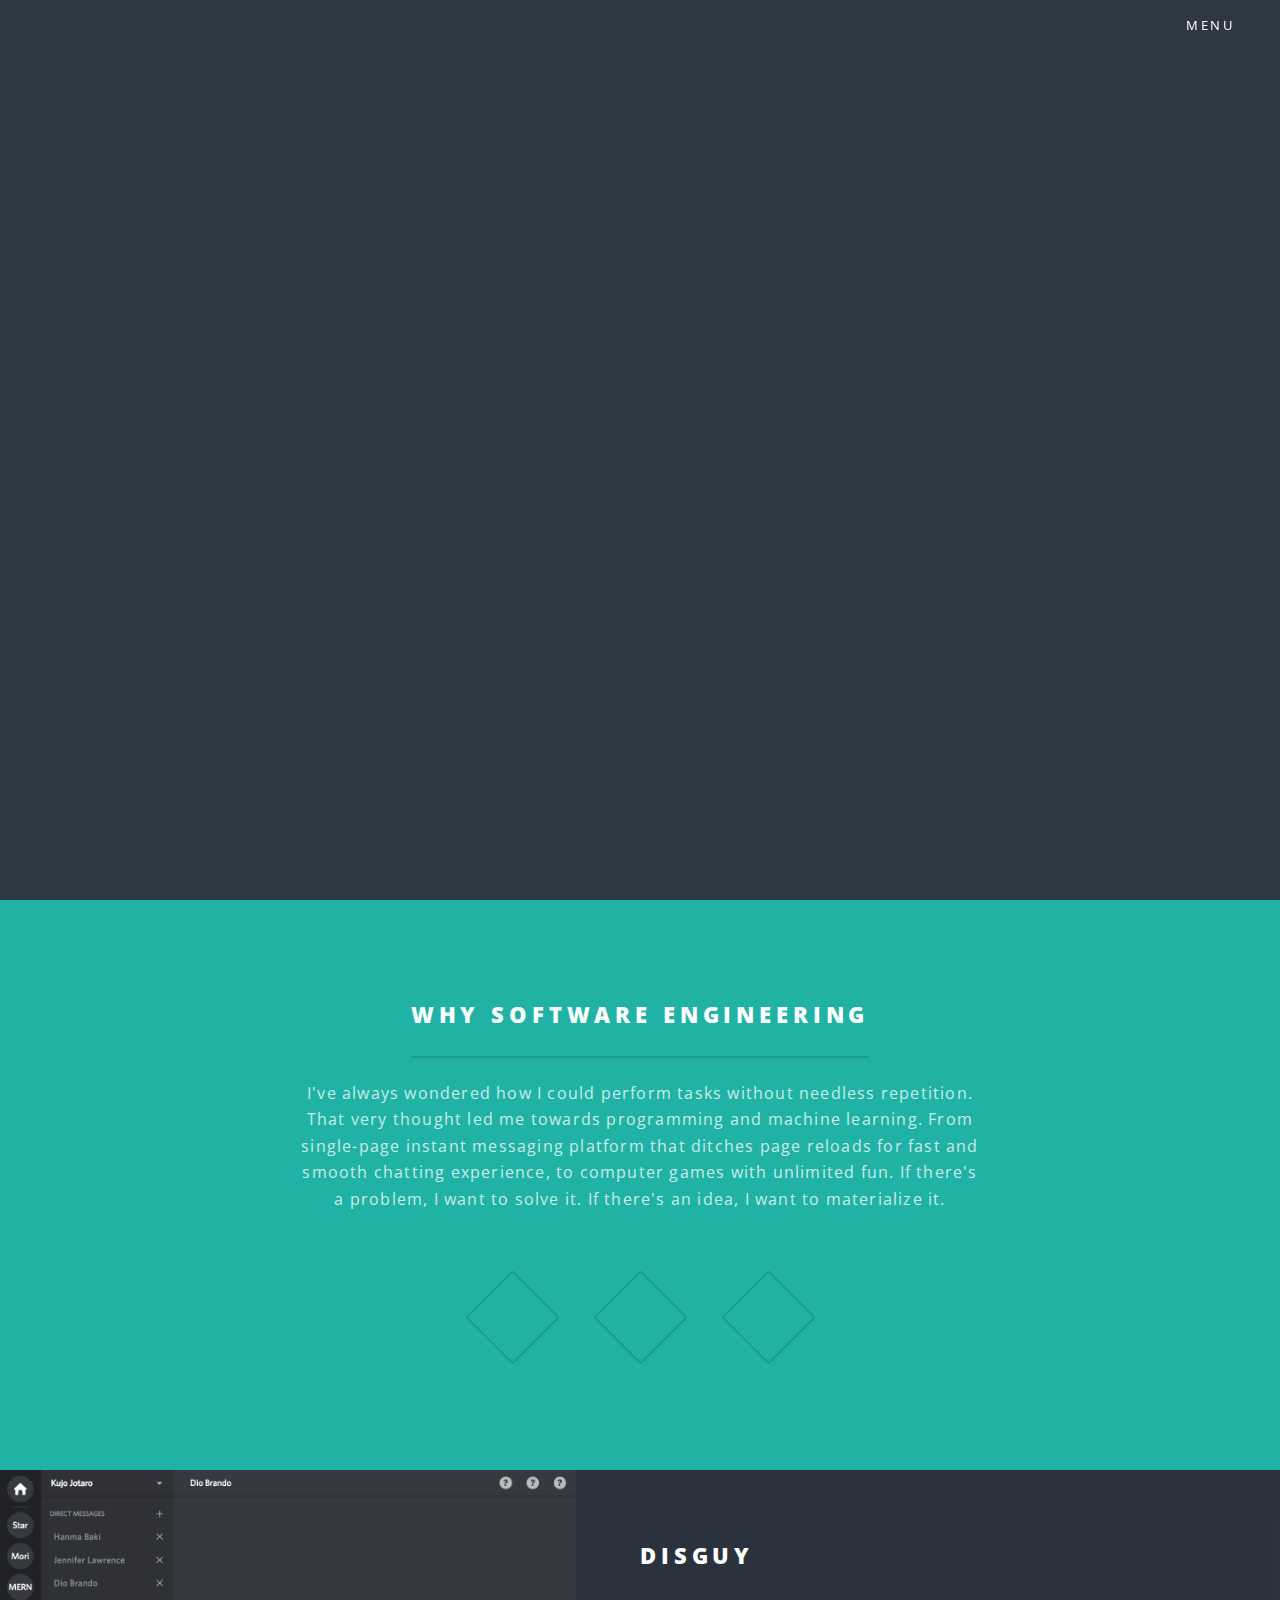
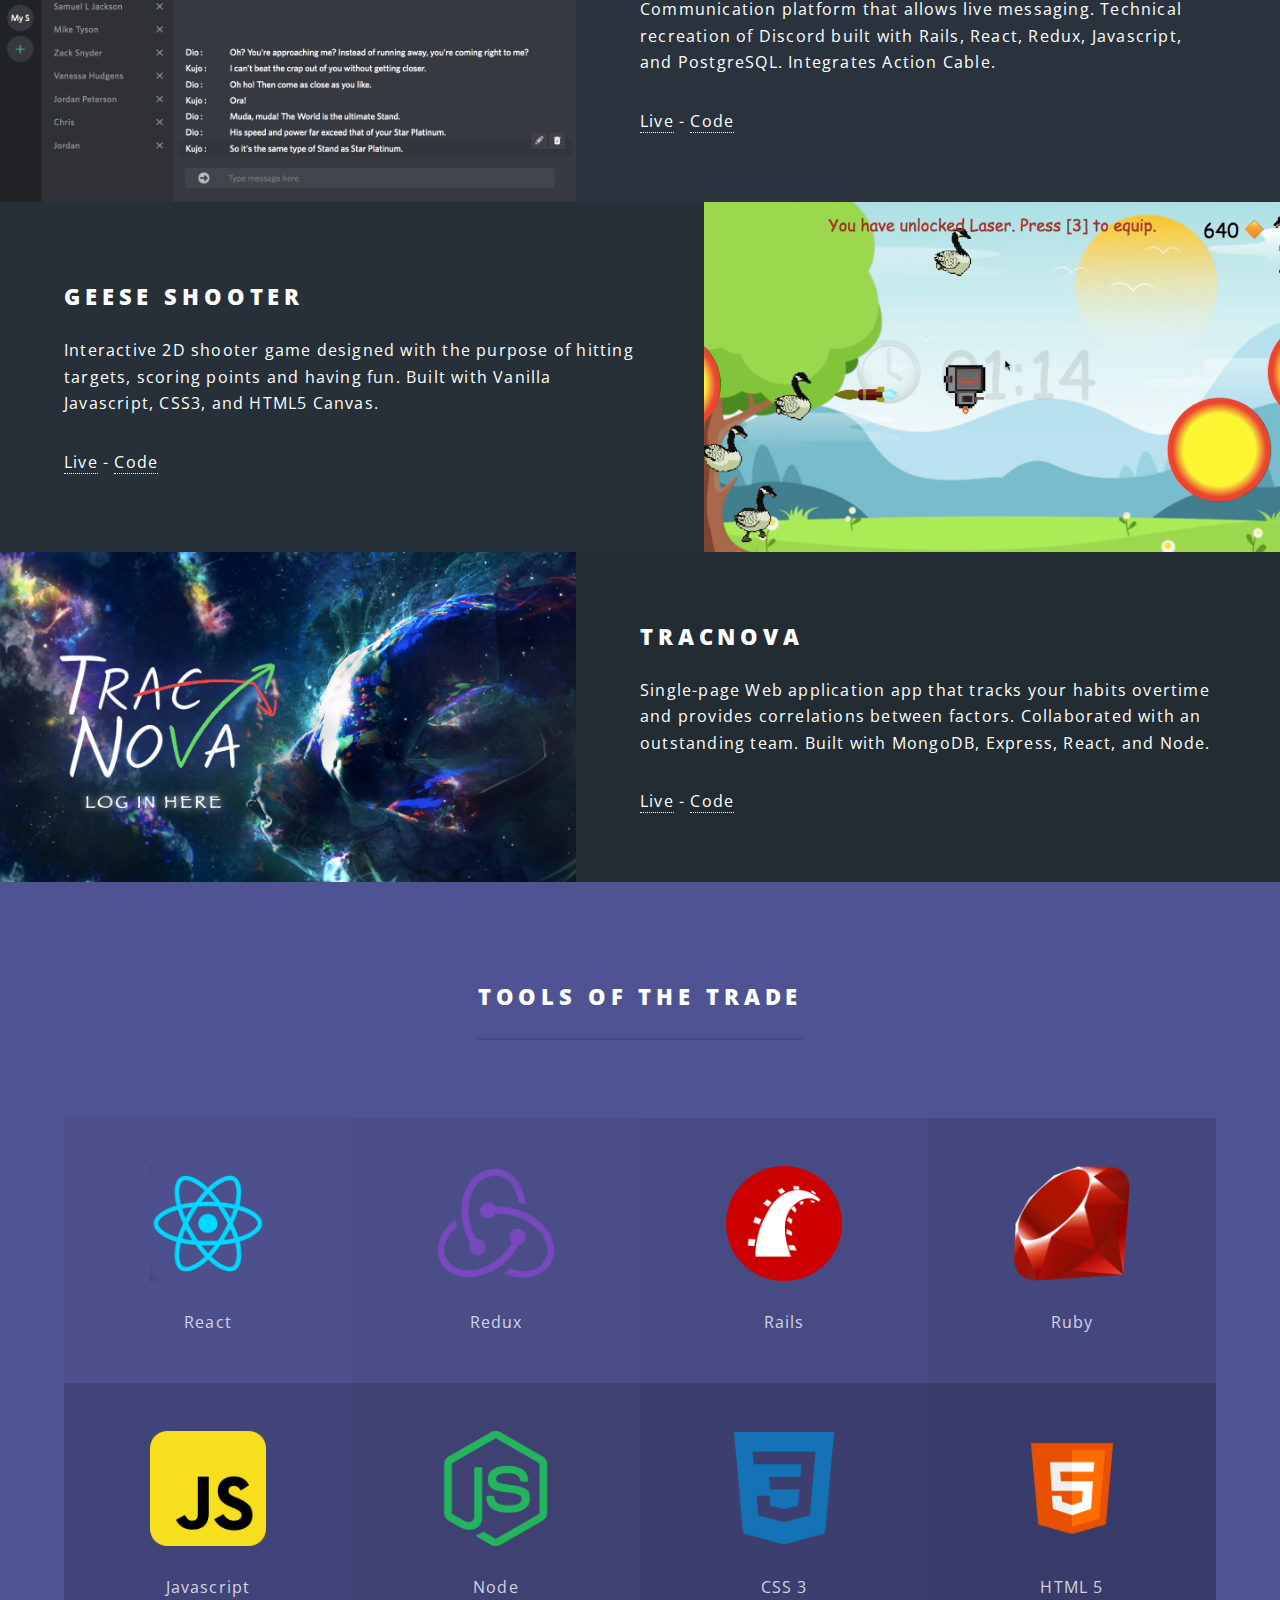
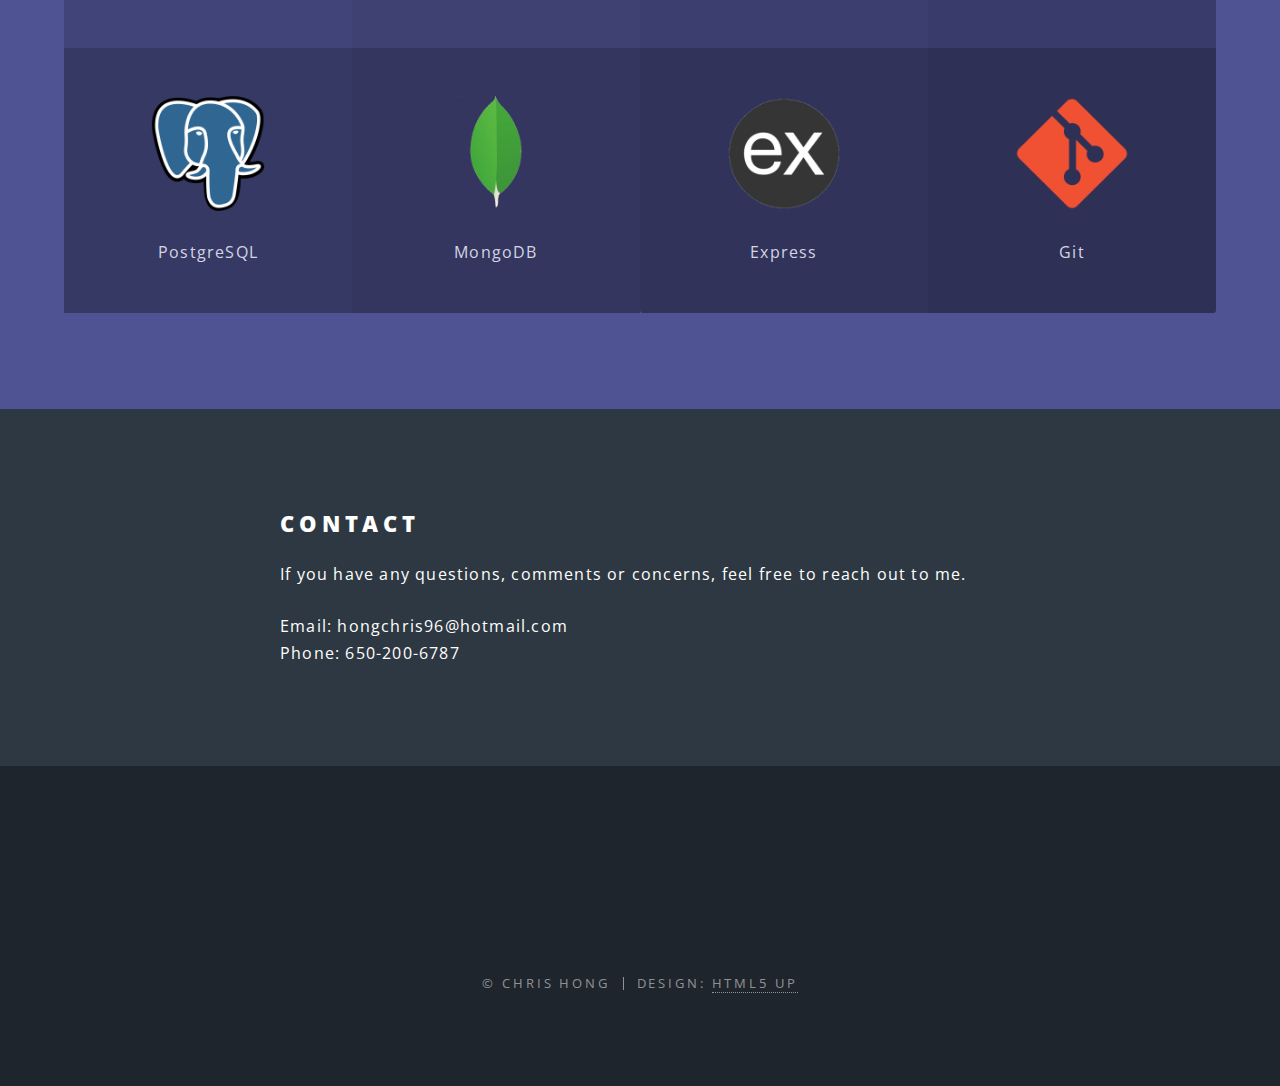
==== commit 2b7a02d3: "Add more skills" ====
--- a/index.html
+++ b/index.html
@@ -118,15 +118,23 @@
 								<p></p>
 							</header>
 							<ul class="features">
+                <li>
+                  <h3><img src="images/react_icon.png" class="skill-logo"></h3>
+                  <p>React</p>
+                </li>
+                <li>
+                  <h3><img src="images/redux_icon.png" class="skill-logo"></h3>
+                  <p>Redux</p>
+                </li>
+                <li>
+                  <h3><img src="images/rails_icon.png" class="skill-logo"></h3>
+                  <p>Rails</p>
+                </li>
 								<li>
 									<h3><img src="images/ruby_icon.png" class="skill-logo"></h3>
 									<p>Ruby</p>
 								</li>
 								<li>
-									<h3><img src="images/rails_icon.png" class="skill-logo"></h3>
-									<p>Rails</p>
-								</li>
-								<li>
 									<h3><img src="images/javascript_icon.png" class="skill-logo"></h3>
 									<p>Javascript</p>
 								</li>
@@ -134,26 +142,30 @@
 									<h3><img src="images/node_icon.png" class="skill-logo"></h3>
 									<p>Node</p>
 								</li>
-								<li>
-									<h3><img src="images/react_icon.png" class="skill-logo"></h3>
-									<p>React</p>
-								</li>
-								<li>
-									<h3><img src="images/redux_icon.png" class="skill-logo"></h3>
-									<p>Redux</p>
-								</li>
-								<li>
-									<h3><img src="images/postgresql_icon.png" class="skill-logo"></h3>
+                <li>
+									<h3><img src="images/css3_icon.png" class="skill-logo"></h3>
+									<p>CSS 3</p>
+								</li>
+								<li>
+									<h3><img src="images/html5_icon.png" class="skill-logo"></h3>
+									<p>HTML 5</p>
+								</li>
+								<li>
+                  <h3><img src="images/postgresql_icon.png" class="skill-logo"></h3>
 									<p>PostgreSQL</p>
 								</li>
 								<li>
-									<h3><img src="images/mongodb_icon.png" class="skill-logo"></h3>
+                  <h3><img src="images/mongodb_icon.png" class="skill-logo"></h3>
 									<p>MongoDB</p>
 								</li>
 								<li>
-									<h3><img src="images/express_icon.png" class="skill-logo"></h3>
+                  <h3><img src="images/express_icon.png" class="skill-logo"></h3>
 									<p>Express</p>
 								</li>
+                <li>
+                  <h3><img src="images/Git_icon.png" class="skill-logo"></h3>
+                  <p>Git</p>
+                </li>
 							</ul>
 						</div>
 					</section>
@@ -163,7 +175,9 @@
 						<div class="inner">
 							<header>
 								<h2>Contact</h2>
-								<p>If you have any questions, comments or concerns, feel free to reach out to me: hongchris96@hotmail.com</p>
+								<p>If you have any questions, comments or concerns, feel free to reach out to me. <br/>
+                  <br/>
+                  Email: hongchris96@hotmail.com<br/>Phone: 650-200-6787</p>
 							</header>
 						</div>
 					</section>
--- a/assets/css/main.css
+++ b/assets/css/main.css
@@ -2555,14 +2555,14 @@
 	}
 
 		.features li {
-			padding: 6em 3em 3em 3em ;
+			padding: 3em 3em 1em 3em ;
 			display: flex;
 			position: relative;
       flex-direction: column;
       justify-content: center;
       align-items: center;
 			text-align: center;
-			width: 33.3%;
+			width: 25%;
 		}
 
 			.features li:nth-child(1) {
@@ -2603,6 +2603,14 @@
 
 			.features li:nth-child(10) {
 				background-color: rgba(0, 0, 0, 0.35);
+			}
+
+      .features li:nth-child(11) {
+				background-color: rgba(0, 0, 0, 0.385);
+			}
+
+      .features li:nth-child(12) {
+				background-color: rgba(0, 0, 0, 0.42);
 			}
 
 			.features li:before {
@@ -4018,6 +4026,6 @@
   }
 
   img.skill-logo {
-    width: 50%;
+    width: 60%;
     height: auto;
   }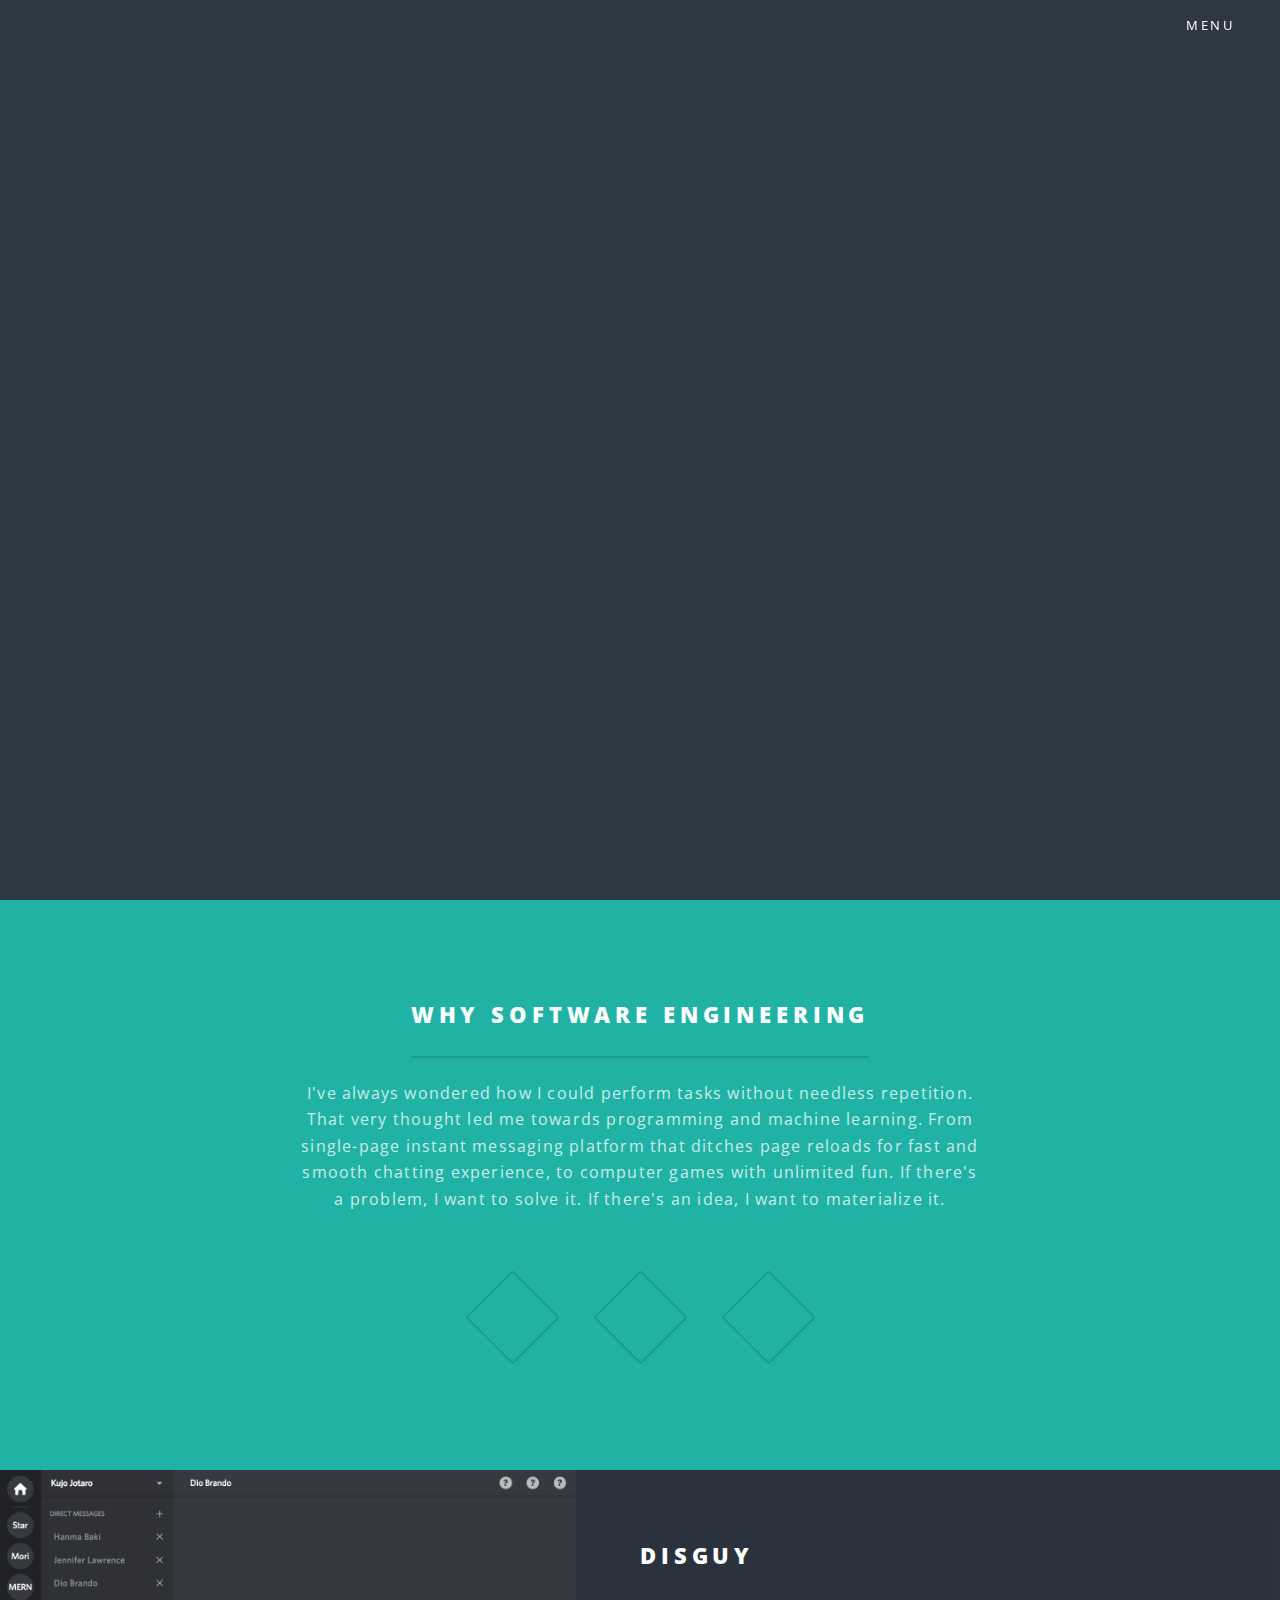
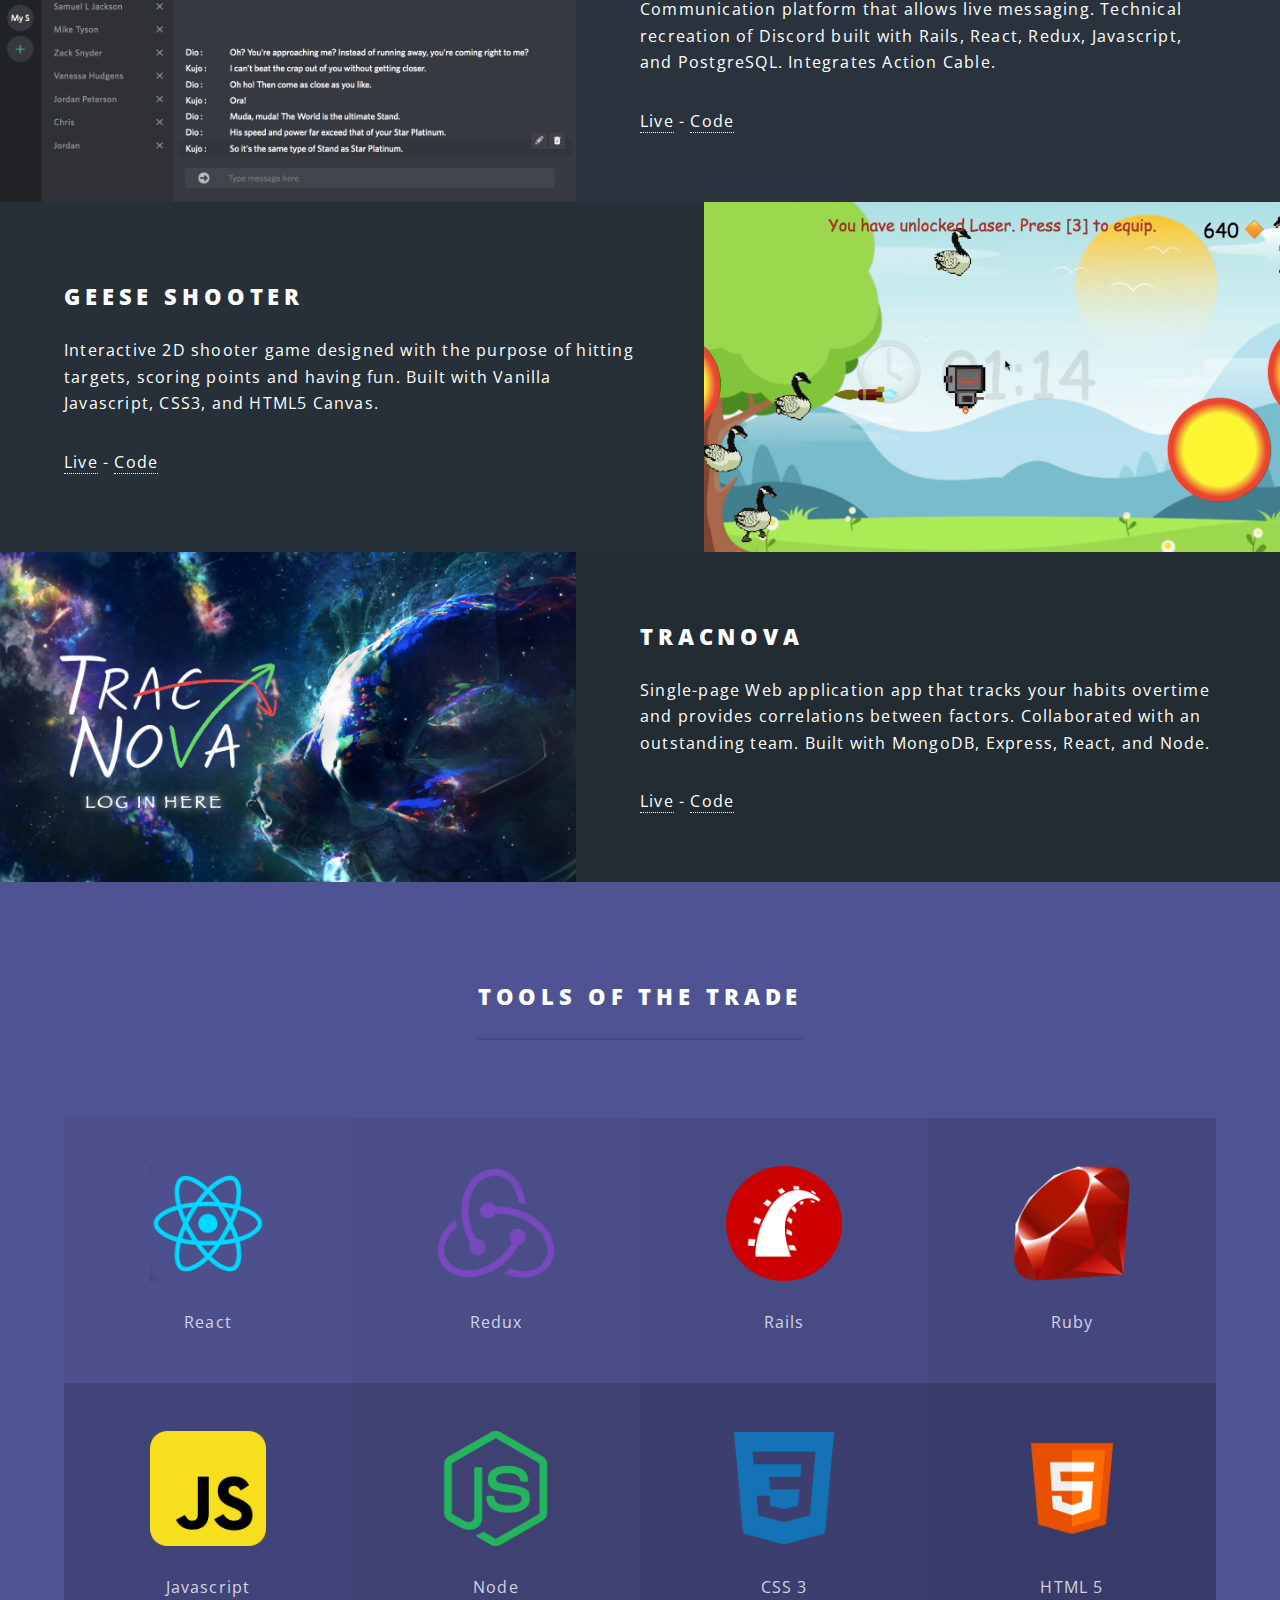
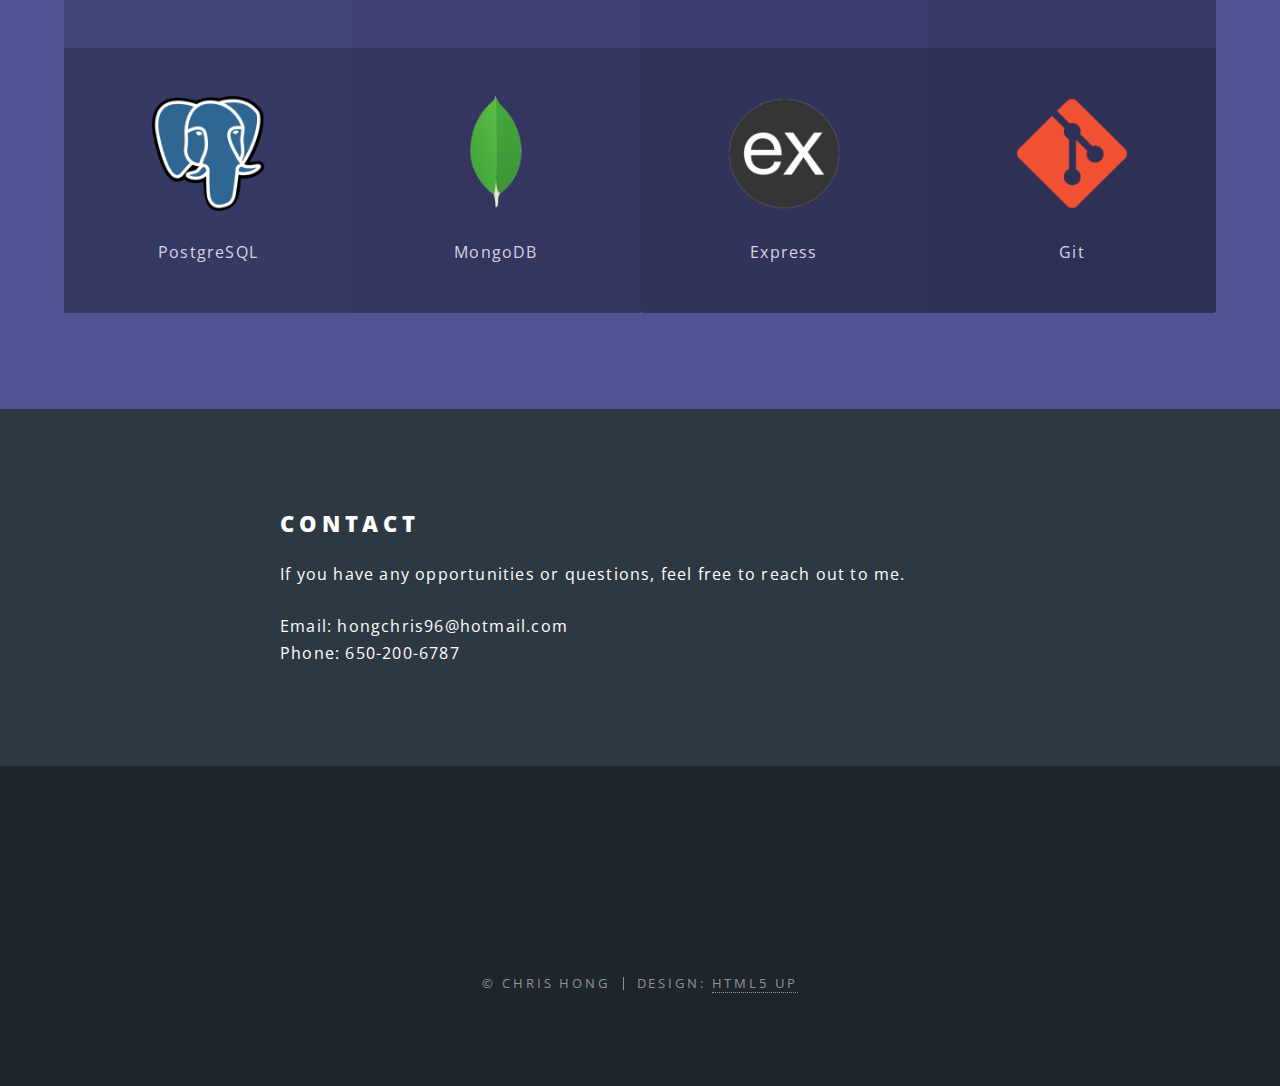
==== commit 555ca734: "Update footer" ====
--- a/index.html
+++ b/index.html
@@ -47,7 +47,7 @@
 							<p>Full Stack Software Engineer</p>
 						</div>
             <ul class="actions special">
-              <li><a href="#" class="button primary">Resume</a></li>
+              <li><a href="#" class="button primary">Resume (not yet)</a></li>
             </ul>
 						<a href="#one" class="more scrolly">Learn More</a>
 					</section>
@@ -175,7 +175,7 @@
 						<div class="inner">
 							<header>
 								<h2>Contact</h2>
-								<p>If you have any questions, comments or concerns, feel free to reach out to me. <br/>
+								<p>If you have any opportunities or questions, feel free to reach out to me. <br/>
                   <br/>
                   Email: hongchris96@hotmail.com<br/>Phone: 650-200-6787</p>
 							</header>
@@ -187,7 +187,7 @@
 						<ul class="icons">
 							<li><a href="https://github.com/hongchris96" target="_blank" class="icon brands fa-github"><span class="label">Github</span></a></li>
 							<li><a href="https://www.linkedin.com/in/chen-wei-christopher-hong-4b189162/" target="_blank" class="icon brands fa-linkedin"><span class="label">LinkedIn</span></a></li>
-							<li><a href="#" class="icon brands fa-angellist"><span class="label">AngelList</span></a></li>
+							<li><a href="https://angel.co/u/chen-wei-christopher-hong" target="_blank" class="icon brands fa-angellist"><span class="label">AngelList</span></a></li>
 						</ul>
 						<ul class="copyright">
 							<li>&copy; Chris Hong</li><li>Design: <a href="http://html5up.net" target="_blank">HTML5 UP</a></li>
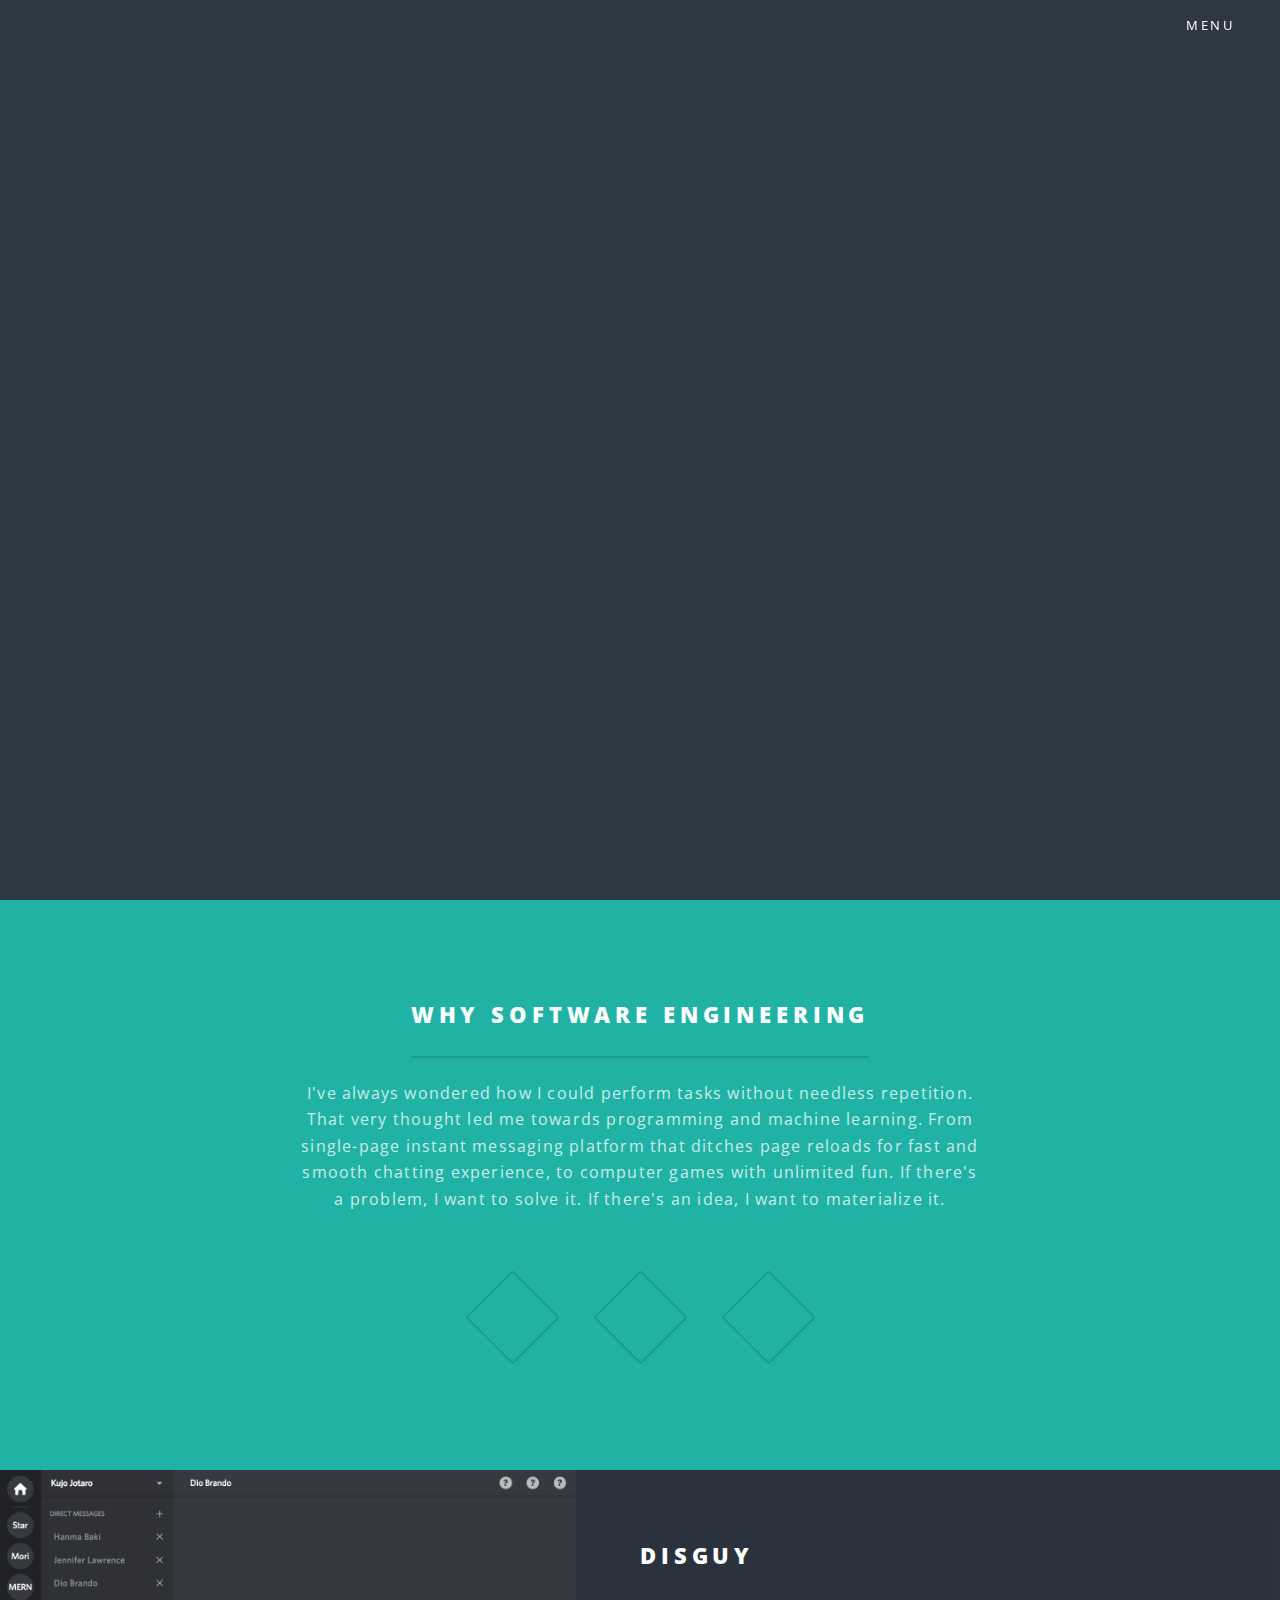
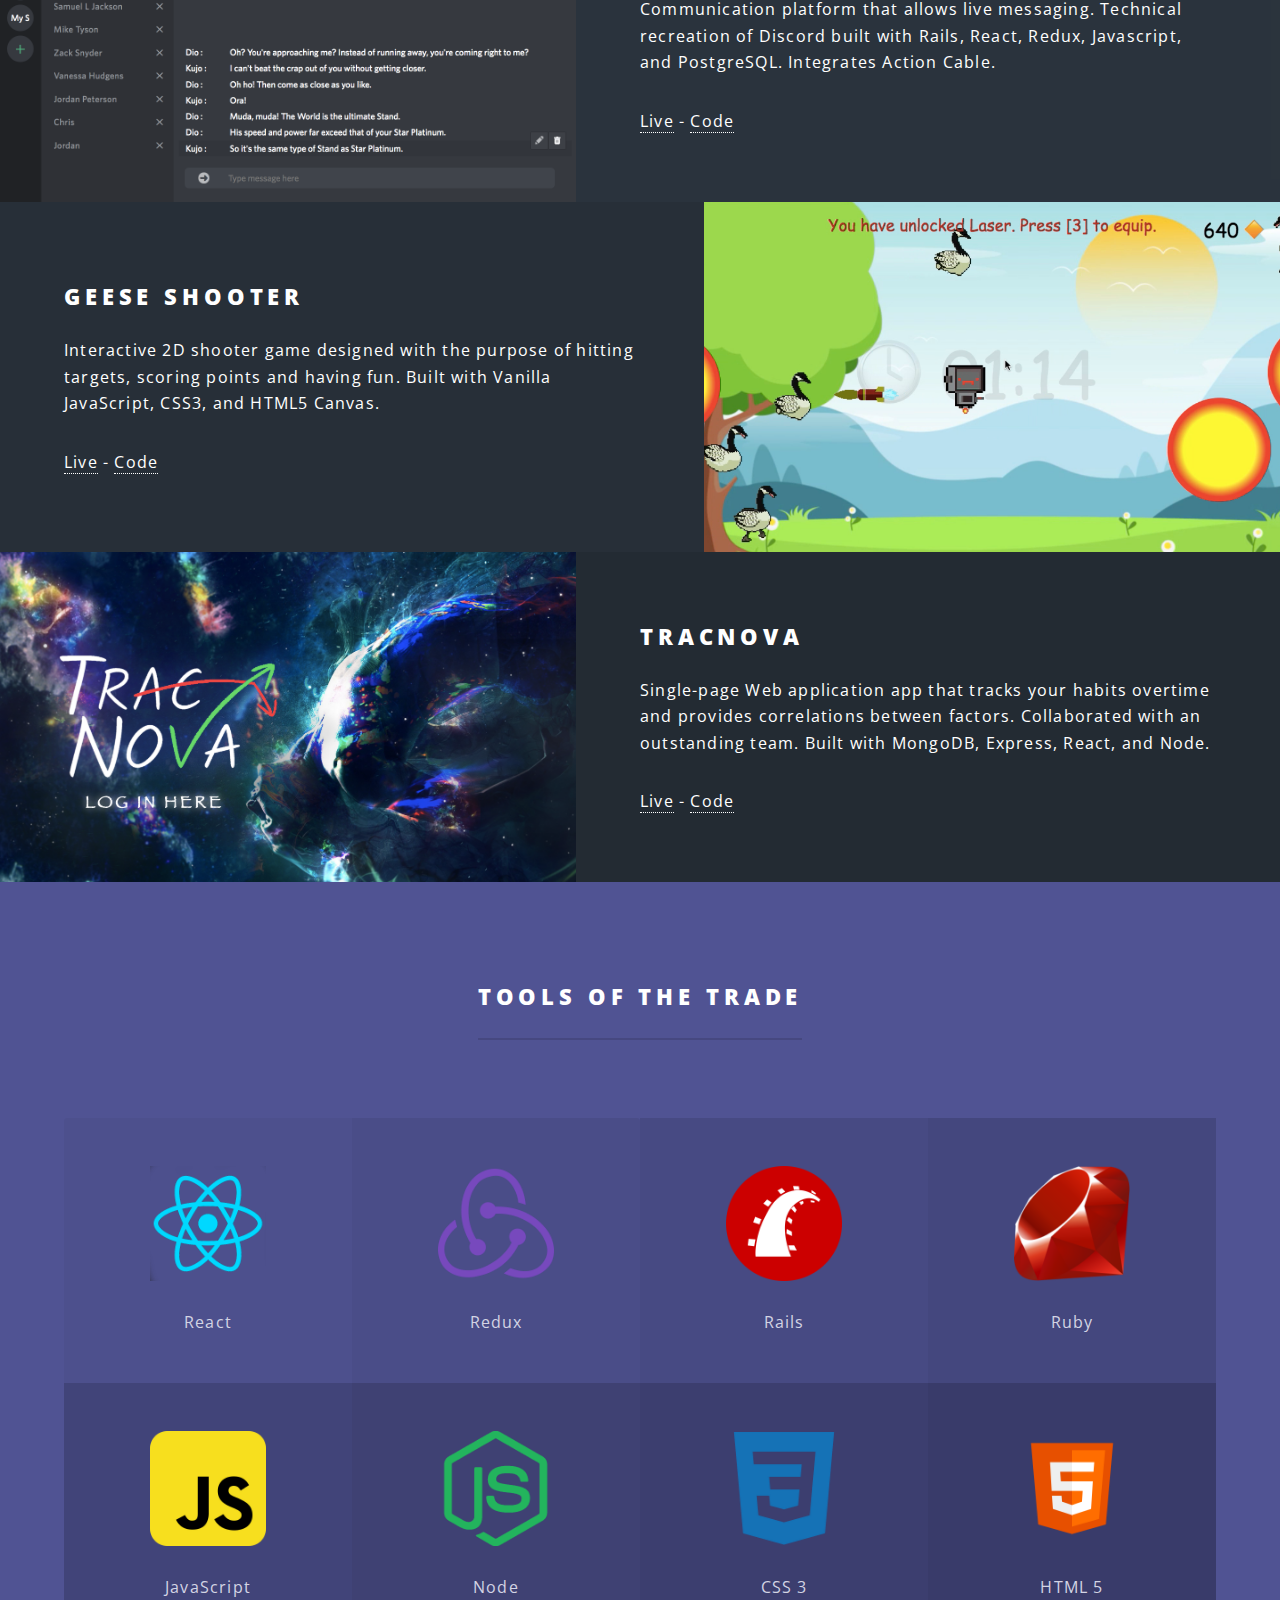
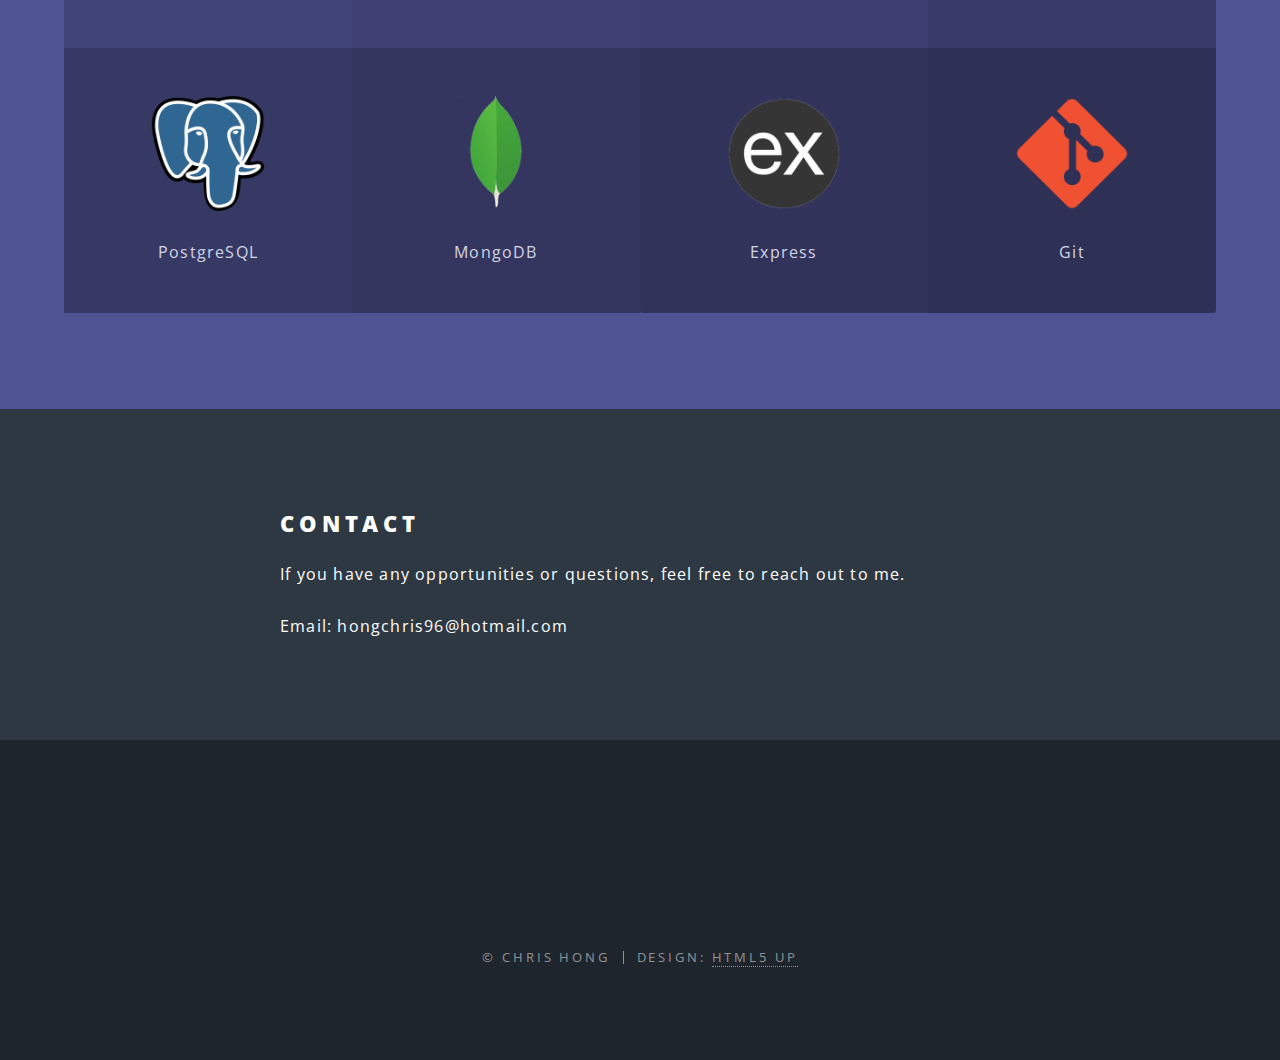
==== commit 08e13a5c: "Update profile pic" ====
--- a/index.html
+++ b/index.html
@@ -11,6 +11,7 @@
 		<meta name="viewport" content="width=device-width, initial-scale=1, user-scalable=no" />
 		<link rel="stylesheet" href="assets/css/main.css" />
 		<noscript><link rel="stylesheet" href="assets/css/noscript.css" /></noscript>
+        <link rel="shortcut icon" href="images/portfolio_favi.png">
 	</head>
 	<body class="landing is-preload">
 
@@ -27,7 +28,6 @@
 									<div id="menu">
 										<ul>
 											<li><a href="index.html">Home</a></li>
-											<li><a href="generic.html">Resume</a></li>
 											<li><a href="#one">About</a></li>
 											<li><a href="#pre-two">Projects</a></li>
 											<li><a href="#three">Skills</a></li>
@@ -41,13 +41,13 @@
 
 				<!-- Banner -->
 					<section id="banner">
-            <img class="profile-pic" src="images/linkedIn1.jpg">
+            <img class="profile-pic" src="images/profilepic2.jpg">
 						<div class="inner">
 							<h2>Chris Hong</h2>
 							<p>Full Stack Software Engineer</p>
 						</div>
             <ul class="actions special">
-              <li><a href="#" class="button primary">Resume (not yet)</a></li>
+              <li><a href="images/Hong_Chris_Resume.pdf" target="_blank" class="button primary">Resume</a></li>
             </ul>
 						<a href="#one" class="more scrolly">Learn More</a>
 					</section>
@@ -89,7 +89,7 @@
 						<section class="spotlight">
 							<div class="image"><img src="images/Geese_Shooter2.png" alt="" /></div><div class="content">
 								<h2>Geese Shooter</h2>
-								<p>Interactive 2D shooter game designed with the purpose of hitting targets, scoring points and having fun. Built with Vanilla Javascript, CSS3, and HTML5 Canvas.</p>
+								<p>Interactive 2D shooter game designed with the purpose of hitting targets, scoring points and having fun. Built with Vanilla JavaScript, CSS3, and HTML5 Canvas.</p>
                 <p>
                   <a href="https://hongchris96.github.io/Geese-Shooter/" target="_blank">Live</a>
                    - 
@@ -136,7 +136,7 @@
 								</li>
 								<li>
 									<h3><img src="images/javascript_icon.png" class="skill-logo"></h3>
-									<p>Javascript</p>
+									<p>JavaScript</p>
 								</li>
 								<li>
 									<h3><img src="images/node_icon.png" class="skill-logo"></h3>
@@ -177,7 +177,7 @@
 								<h2>Contact</h2>
 								<p>If you have any opportunities or questions, feel free to reach out to me. <br/>
                   <br/>
-                  Email: hongchris96@hotmail.com<br/>Phone: 650-200-6787</p>
+                  Email: hongchris96@hotmail.com</p>
 							</header>
 						</div>
 					</section>
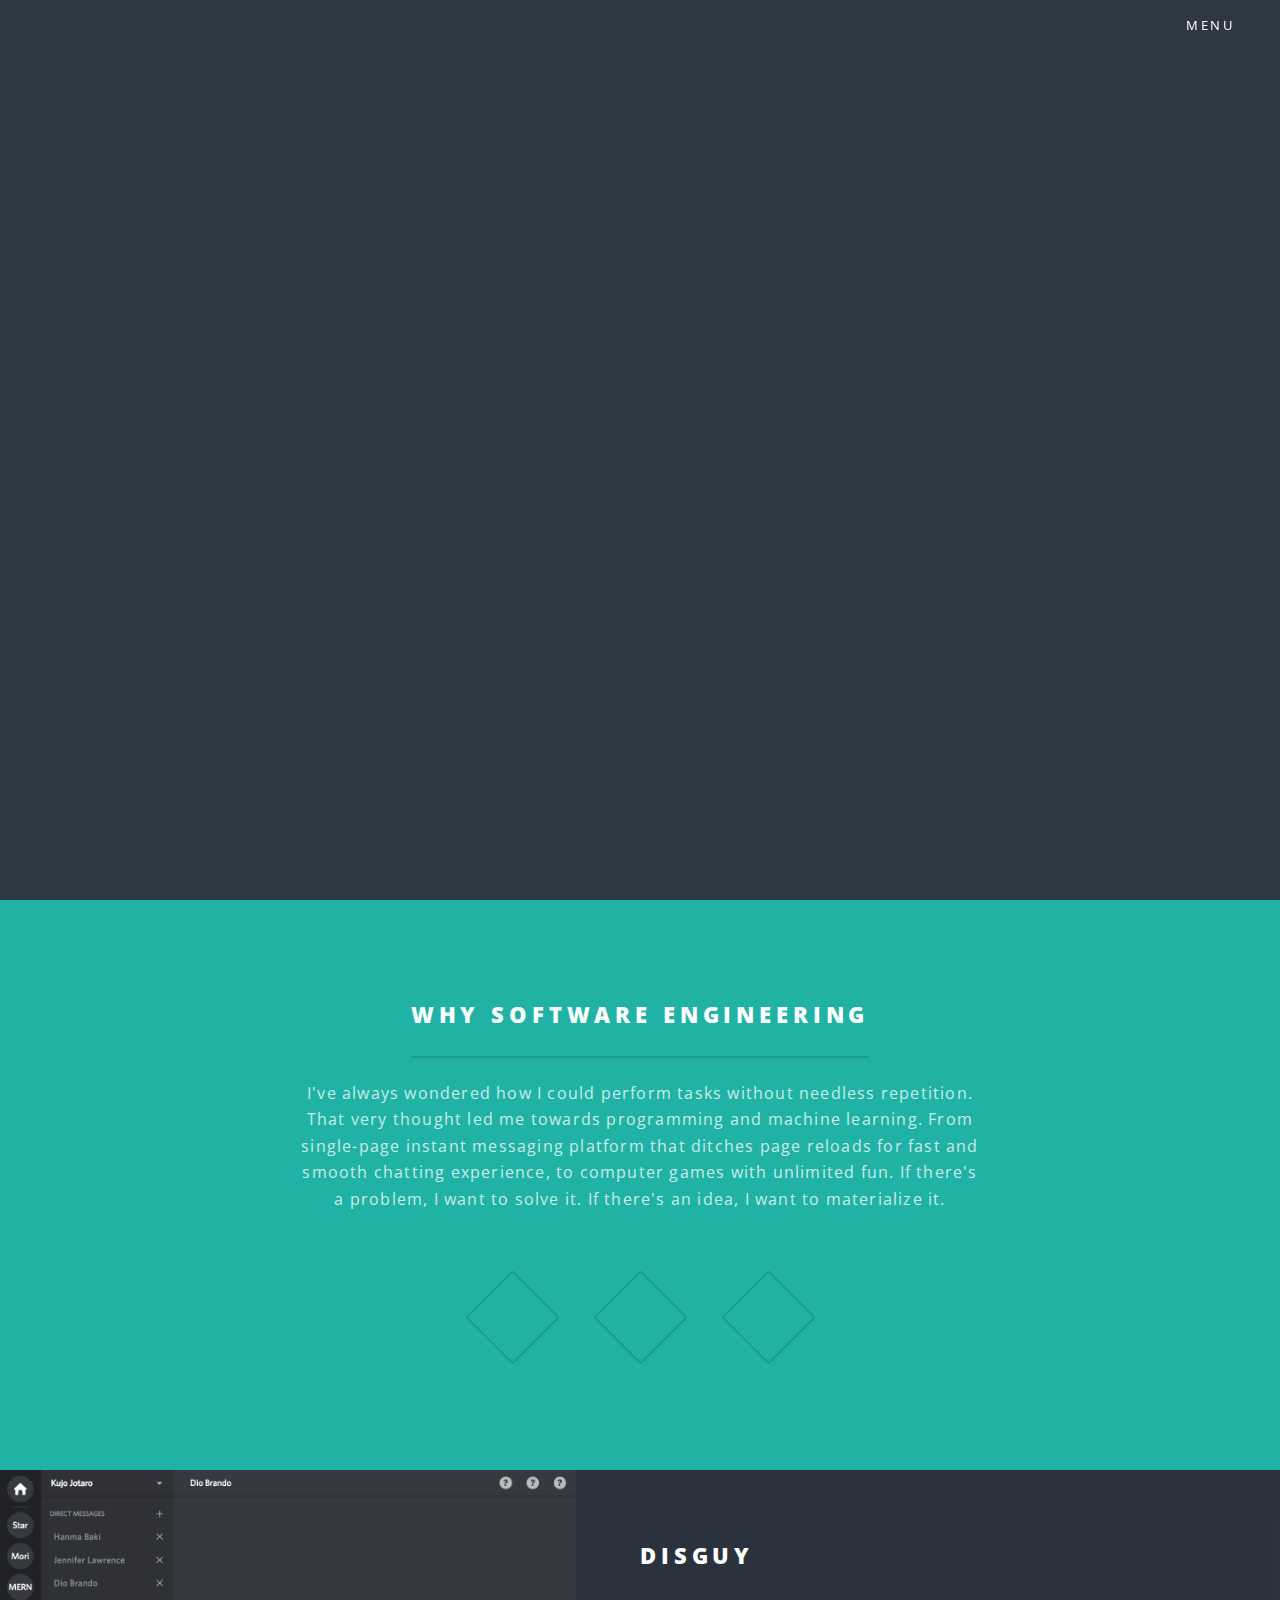
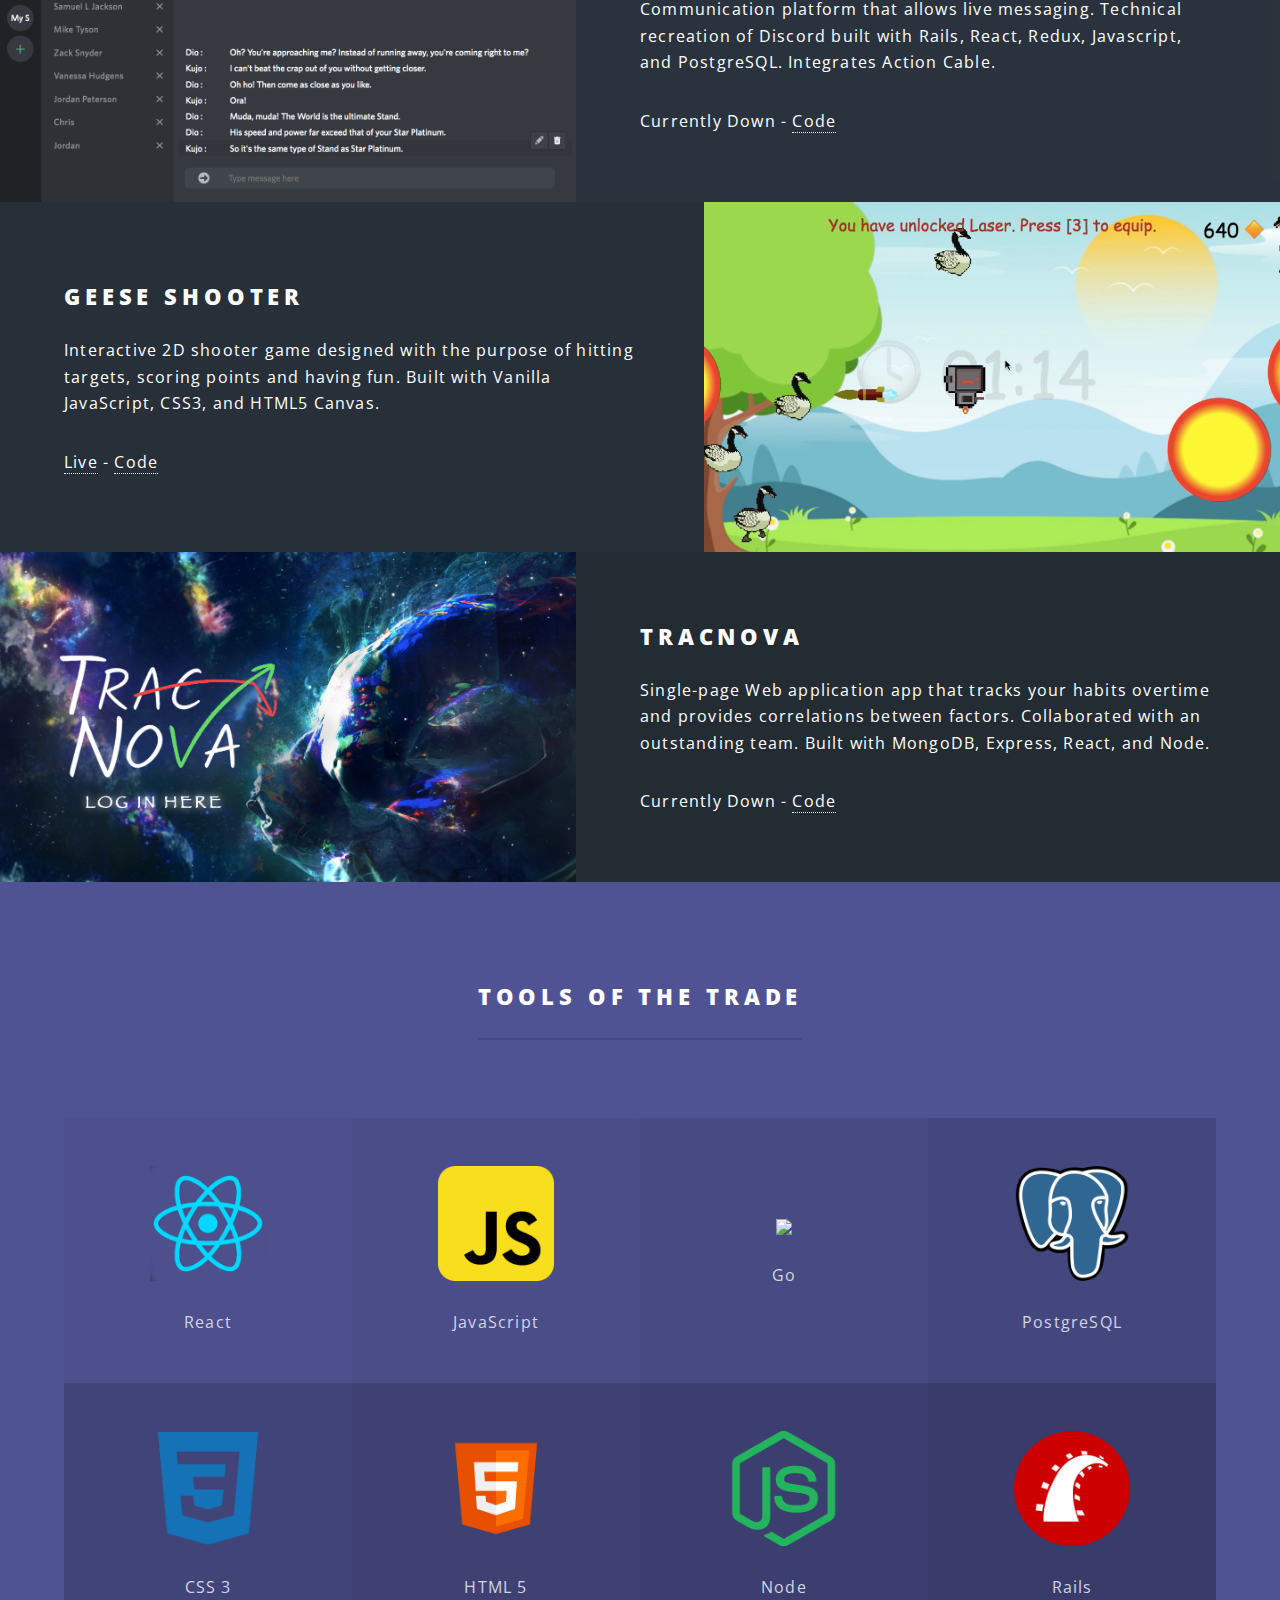
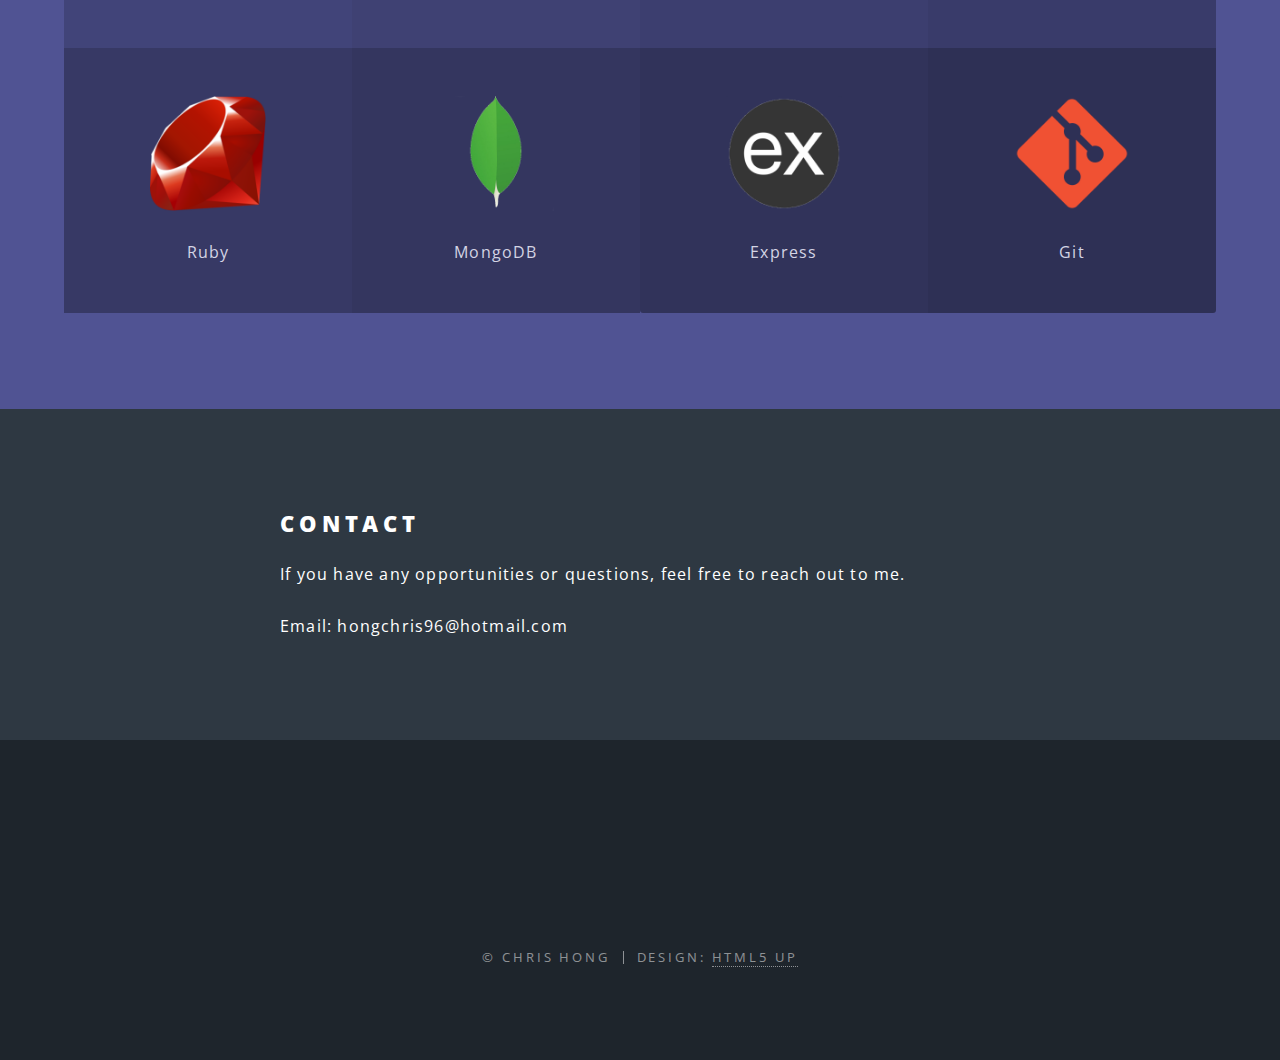
==== commit fe1523ce: "Update index.html" ====
--- a/index.html
+++ b/index.html
@@ -80,7 +80,7 @@
 								<h2>DisGuy</h2>
 								<p>Communication platform that allows live messaging. Technical recreation of Discord built with Rails, React, Redux, Javascript, and PostgreSQL. Integrates Action Cable.</p>
                 <p>
-                  <a href="https://disguy.herokuapp.com/#/" target="_blank">Live</a>
+                  Currently Down
                    - 
                   <a href="https://github.com/hongchris96/disGuy" target="_blank">Code</a>
                 </p>
@@ -102,7 +102,7 @@
 								<h2>TracNova</h2>
 								<p>Single-page Web application app that tracks your habits overtime and provides correlations between factors. Collaborated with an outstanding team. Built with MongoDB, Express, React, and Node.</p>
                 <p>
-                  <a href="https://trac-nova.herokuapp.com/#/" target="_blank">Live</a>
+                  Currently Down
                    - 
                   <a href="https://github.com/Eruanne2/TracNova" target="_blank">Code</a>
                 </p>
@@ -122,46 +122,46 @@
                   <h3><img src="images/react_icon.png" class="skill-logo"></h3>
                   <p>React</p>
                 </li>
-                <li>
-                  <h3><img src="images/redux_icon.png" class="skill-logo"></h3>
-                  <p>Redux</p>
-                </li>
+		<li>
+			<h3><img src="images/javascript_icon.png" class="skill-logo"></h3>
+			<p>JavaScript</p>
+		</li>
+                <li>
+                  <h3><img src="images/golang_icon.png" class="skill-logo"></h3>
+                  <p>Go</p>
+                </li>
+		<li>
+			<h3><img src="images/postgresql_icon.png" class="skill-logo"></h3>
+			<p>PostgreSQL</p>
+		</li>
+                <li>
+			<h3><img src="images/css3_icon.png" class="skill-logo"></h3>
+			<p>CSS 3</p>
+		</li>
+		<li>
+			<h3><img src="images/html5_icon.png" class="skill-logo"></h3>
+			<p>HTML 5</p>
+		</li>
+		<li>
+			<h3><img src="images/node_icon.png" class="skill-logo"></h3>
+			<p>Node</p>
+		</li>
                 <li>
                   <h3><img src="images/rails_icon.png" class="skill-logo"></h3>
                   <p>Rails</p>
                 </li>
-								<li>
-									<h3><img src="images/ruby_icon.png" class="skill-logo"></h3>
-									<p>Ruby</p>
-								</li>
-								<li>
-									<h3><img src="images/javascript_icon.png" class="skill-logo"></h3>
-									<p>JavaScript</p>
-								</li>
-								<li>
-									<h3><img src="images/node_icon.png" class="skill-logo"></h3>
-									<p>Node</p>
-								</li>
-                <li>
-									<h3><img src="images/css3_icon.png" class="skill-logo"></h3>
-									<p>CSS 3</p>
-								</li>
-								<li>
-									<h3><img src="images/html5_icon.png" class="skill-logo"></h3>
-									<p>HTML 5</p>
-								</li>
-								<li>
-                  <h3><img src="images/postgresql_icon.png" class="skill-logo"></h3>
-									<p>PostgreSQL</p>
-								</li>
-								<li>
-                  <h3><img src="images/mongodb_icon.png" class="skill-logo"></h3>
-									<p>MongoDB</p>
-								</li>
-								<li>
-                  <h3><img src="images/express_icon.png" class="skill-logo"></h3>
-									<p>Express</p>
-								</li>
+		<li>
+			<h3><img src="images/ruby_icon.png" class="skill-logo"></h3>
+			<p>Ruby</p>
+		</li>
+		<li>
+			<h3><img src="images/mongodb_icon.png" class="skill-logo"></h3>
+			<p>MongoDB</p>
+		</li>
+		<li>
+			<h3><img src="images/express_icon.png" class="skill-logo"></h3>
+			<p>Express</p>
+		</li>
                 <li>
                   <h3><img src="images/Git_icon.png" class="skill-logo"></h3>
                   <p>Git</p>
@@ -206,4 +206,4 @@
 			<script src="assets/js/main.js"></script>
 
 	</body>
-</html>+</html>
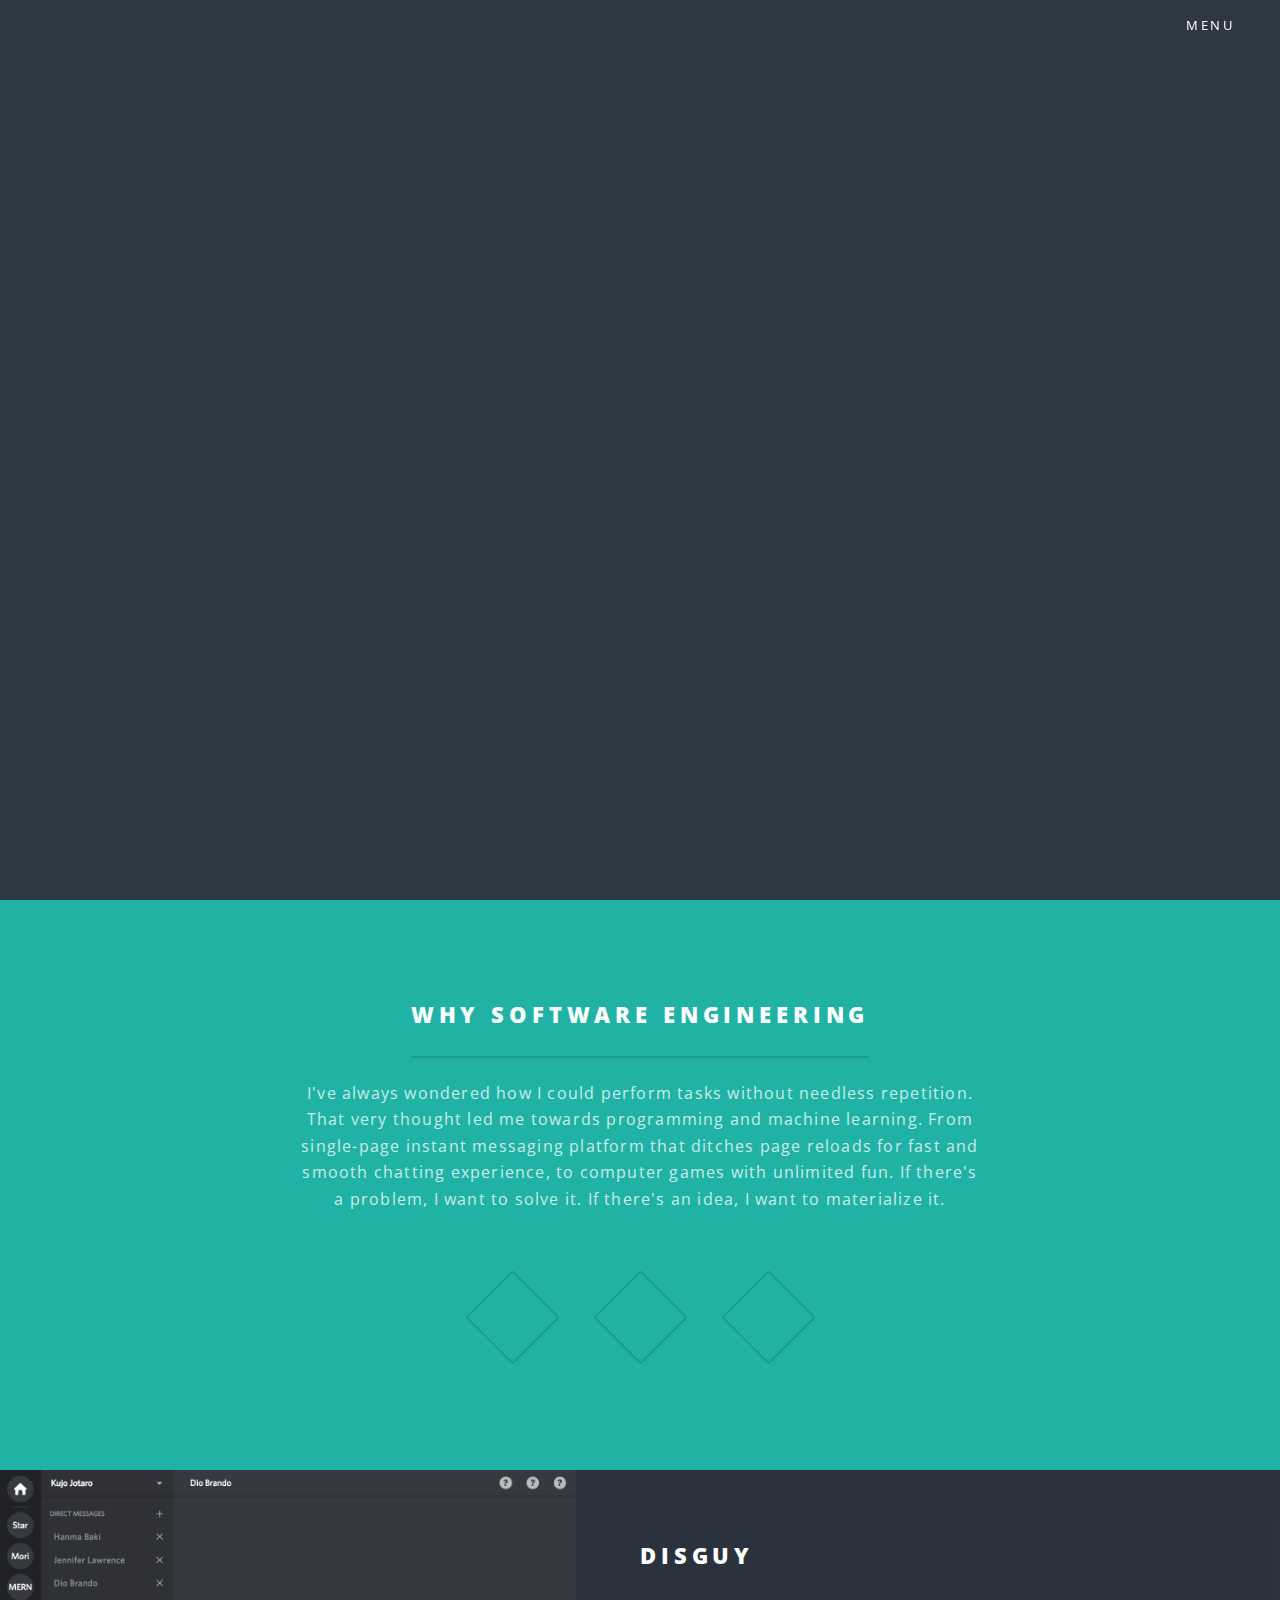
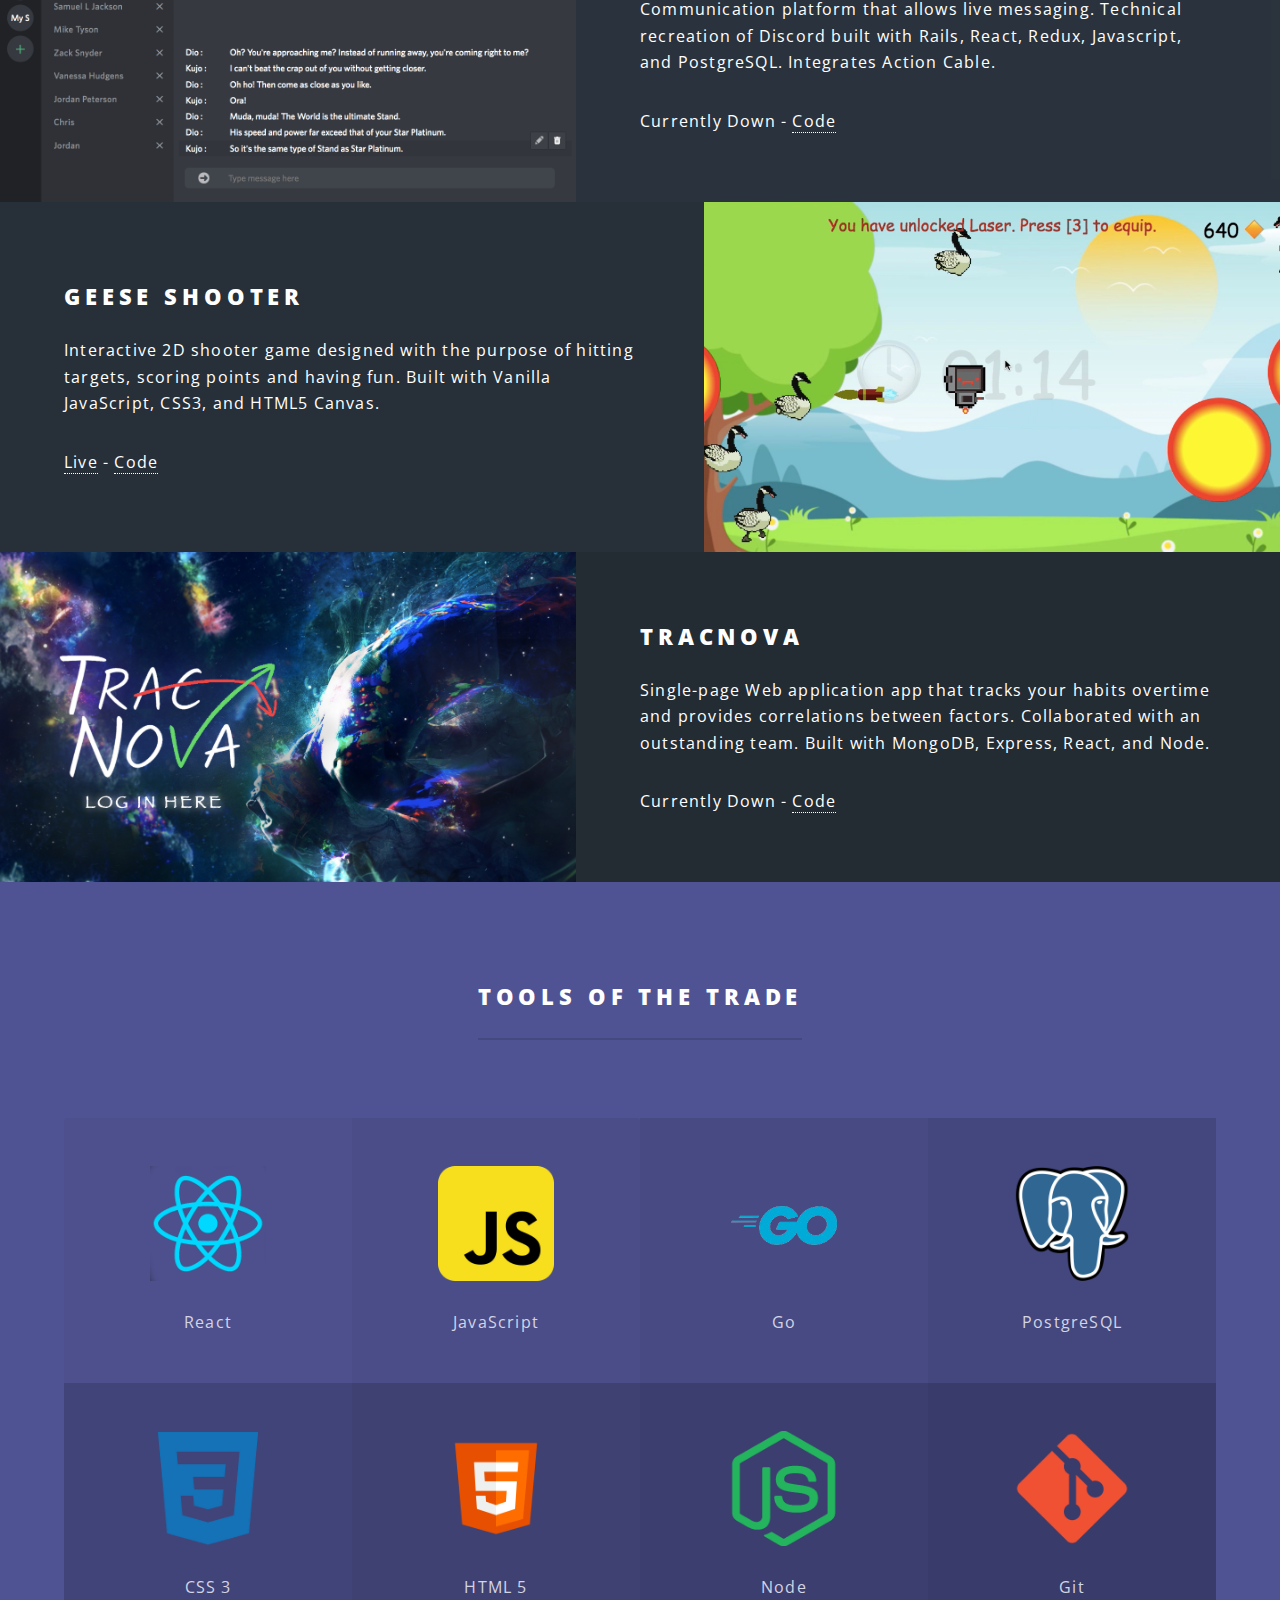
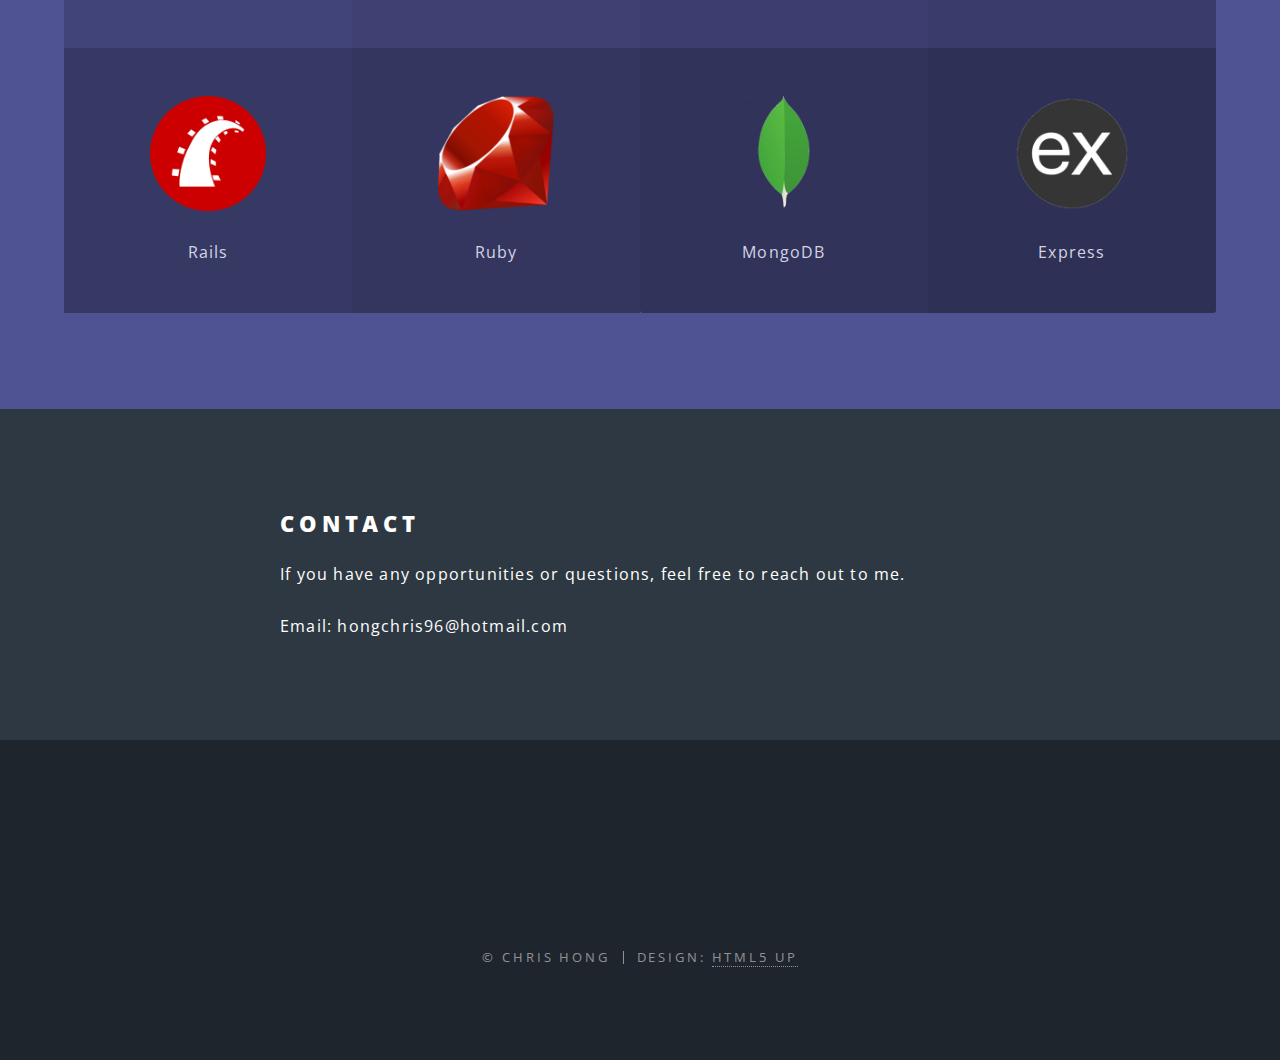
==== commit 20ba388f: "Add new profile pic" ====
--- a/index.html
+++ b/index.html
@@ -41,7 +41,7 @@
 
 				<!-- Banner -->
 					<section id="banner">
-            <img class="profile-pic" src="images/profilepic2.jpg">
+            <img class="profile-pic" src="images/profilepic3.jpg">
 						<div class="inner">
 							<h2>Chris Hong</h2>
 							<p>Full Stack Software Engineer</p>
@@ -147,6 +147,10 @@
 			<p>Node</p>
 		</li>
                 <li>
+                  <h3><img src="images/Git_icon.png" class="skill-logo"></h3>
+                  <p>Git</p>
+                </li>
+                <li>
                   <h3><img src="images/rails_icon.png" class="skill-logo"></h3>
                   <p>Rails</p>
                 </li>
@@ -162,10 +166,6 @@
 			<h3><img src="images/express_icon.png" class="skill-logo"></h3>
 			<p>Express</p>
 		</li>
-                <li>
-                  <h3><img src="images/Git_icon.png" class="skill-logo"></h3>
-                  <p>Git</p>
-                </li>
 							</ul>
 						</div>
 					</section>
